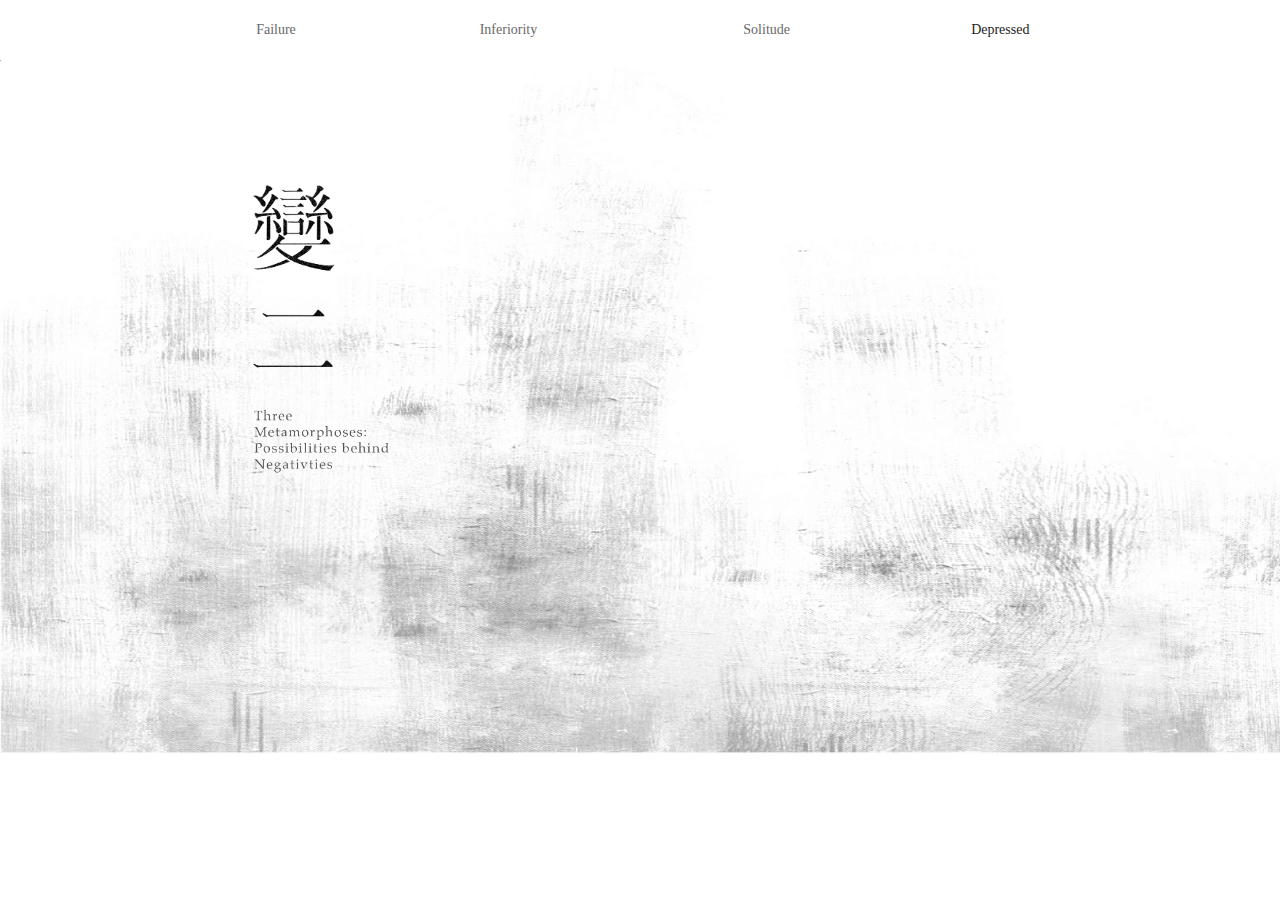
==== index.html @ 78aa88f3 "Add files via upload" ====
<!DOCTYPE html><!--  This site was created in Webflow. http://www.webflow.com  -->
<!--  Last Published: Sun May 02 2021 14:59:49 GMT+0000 (Coordinated Universal Time)  -->
<html data-wf-page="608eac4e8999741708aeeb21" data-wf-site="608eac4e8999741d56aeeb20">
<head>
  <meta charset="utf-8">
  <title>Gracillustrates</title>
  <meta content="width=device-width, initial-scale=1" name="viewport">
  <meta content="Webflow" name="generator">
  <link href="css/normalize.css" rel="stylesheet" type="text/css">
  <link href="css/webflow.css" rel="stylesheet" type="text/css">
  <link href="css/gracillustrates.webflow.css" rel="stylesheet" type="text/css">
  <!-- [if lt IE 9]><script src="https://cdnjs.cloudflare.com/ajax/libs/html5shiv/3.7.3/html5shiv.min.js" type="text/javascript"></script><![endif] -->
  <script type="text/javascript">!function(o,c){var n=c.documentElement,t=" w-mod-";n.className+=t+"js",("ontouchstart"in o||o.DocumentTouch&&c instanceof DocumentTouch)&&(n.className+=t+"touch")}(window,document);</script>
  <link href="images/favicon.ico" rel="shortcut icon" type="image/x-icon">
  <link href="images/webclip.png" rel="apple-touch-icon">
</head>
<body>
  <div data-collapse="medium" data-animation="default" data-duration="400" role="banner" class="navbar w-nav">
    <div class="w-container">
      <a href="#" class="w-nav-brand"></a>
      <nav role="navigation" class="w-nav-menu">
        <a href="#" class="nav-link w-nav-link">Failure</a>
        <a href="#" class="nav-link-2 w-nav-link">Inferiority</a>
        <a href="#" class="nav-link-4 w-nav-link">Depressed</a>
        <a href="#" class="nav-link-3 w-nav-link">Solitude</a>
      </nav>
      <div class="w-nav-button">
        <div class="w-icon-nav-menu"></div>
      </div>
    </div>
  </div><img src="images/Untitled_Artwork-46.png" loading="lazy" width="182" sizes="(max-width: 479px) 70vw, 182px" srcset="images/Untitled_Artwork-46-p-500.png 500w, images/Untitled_Artwork-46-p-800.png 800w, images/Untitled_Artwork-46-p-1080.png 1080w, images/Untitled_Artwork-46-p-1600.png 1600w, images/Untitled_Artwork-46-p-2000.png 2000w, images/Untitled_Artwork-46.png 2480w" alt="" class="image"><img src="images/website_ENG-12.png" loading="lazy" width="290" sizes="(max-width: 991px) 35vw, 290px" srcset="images/website_ENG-12-p-500.png 500w, images/website_ENG-12-p-800.png 800w, images/website_ENG-12.png 1167w" alt="" class="image-2"><img src="images/website_texture_Section-01-copy.png" loading="lazy" sizes="(max-width: 5376px) 100vw, 5376px" srcset="images/website_texture_Section-01-copy-p-500.png 500w, images/website_texture_Section-01-copy-p-800.png 800w, images/website_texture_Section-01-copy-p-1080.png 1080w, images/website_texture_Section-01-copy-p-1600.png 1600w, images/website_texture_Section-01-copy-p-2000.png 2000w, images/website_texture_Section-01-copy-p-2600.png 2600w, images/website_texture_Section-01-copy-p-3200.png 3200w, images/website_texture_Section-01-copy.png 5376w" alt="">
  <script src="https://d3e54v103j8qbb.cloudfront.net/js/jquery-3.5.1.min.dc5e7f18c8.js?site=608eac4e8999741d56aeeb20" type="text/javascript" integrity="sha256-9/aliU8dGd2tb6OSsuzixeV4y/faTqgFtohetphbbj0=" crossorigin="anonymous"></script>
  <script src="js/webflow.js" type="text/javascript"></script>
  <!-- [if lte IE 9]><script src="https://cdnjs.cloudflare.com/ajax/libs/placeholders/3.0.2/placeholders.min.js"></script><![endif] -->
</body>
</html>
---- css/webflow.css ----
@font-face {
  font-family: 'webflow-icons';
  src: url("[data-uri]") format('truetype');
  font-weight: normal;
  font-style: normal;
}
[class^="w-icon-"],
[class*=" w-icon-"] {
  /* use !important to prevent issues with browser extensions that change fonts */
  font-family: 'webflow-icons' !important;
  speak: none;
  font-style: normal;
  font-weight: normal;
  font-variant: normal;
  text-transform: none;
  line-height: 1;
  /* Better Font Rendering =========== */
  -webkit-font-smoothing: antialiased;
  -moz-osx-font-smoothing: grayscale;
}
.w-icon-slider-right:before {
  content: "\e600";
}
.w-icon-slider-left:before {
  content: "\e601";
}
.w-icon-nav-menu:before {
  content: "\e602";
}
.w-icon-arrow-down:before,
.w-icon-dropdown-toggle:before {
  content: "\e603";
}
.w-icon-file-upload-remove:before {
  content: "\e900";
}
.w-icon-file-upload-icon:before {
  content: "\e903";
}
* {
  -webkit-box-sizing: border-box;
  -moz-box-sizing: border-box;
  box-sizing: border-box;
}
html {
  height: 100%;
}
body {
  margin: 0;
  min-height: 100%;
  background-color: #fff;
  font-family: Arial, sans-serif;
  font-size: 14px;
  line-height: 20px;
  color: #333;
}
img {
  max-width: 100%;
  vertical-align: middle;
  display: inline-block;
}
html.w-mod-touch * {
  background-attachment: scroll !important;
}
.w-block {
  display: block;
}
.w-inline-block {
  max-width: 100%;
  display: inline-block;
}
.w-clearfix:before,
.w-clearfix:after {
  content: " ";
  display: table;
  grid-column-start: 1;
  grid-row-start: 1;
  grid-column-end: 2;
  grid-row-end: 2;
}
.w-clearfix:after {
  clear: both;
}
.w-hidden {
  display: none;
}
.w-button {
  display: inline-block;
  padding: 9px 15px;
  background-color: #3898EC;
  color: white;
  border: 0;
  line-height: inherit;
  text-decoration: none;
  cursor: pointer;
  border-radius: 0;
}
input.w-button {
  -webkit-appearance: button;
}
html[data-w-dynpage] [data-w-cloak] {
  color: transparent !important;
}
.w-webflow-badge,
.w-webflow-badge * {
  position: static;
  left: auto;
  top: auto;
  right: auto;
  bottom: auto;
  z-index: auto;
  display: block;
  visibility: visible;
  overflow: visible;
  overflow-x: visible;
  overflow-y: visible;
  box-sizing: border-box;
  width: auto;
  height: auto;
  max-height: none;
  max-width: none;
  min-height: 0;
  min-width: 0;
  margin: 0;
  padding: 0;
  float: none;
  clear: none;
  border: 0 none transparent;
  border-radius: 0;
  background: none;
  background-image: none;
  background-position: 0% 0%;
  background-size: auto auto;
  background-repeat: repeat;
  background-origin: padding-box;
  background-clip: border-box;
  background-attachment: scroll;
  background-color: transparent;
  box-shadow: none;
  opacity: 1.0;
  transform: none;
  transition: none;
  direction: ltr;
  font-family: inherit;
  font-weight: inherit;
  color: inherit;
  font-size: inherit;
  line-height: inherit;
  font-style: inherit;
  font-variant: inherit;
  text-align: inherit;
  letter-spacing: inherit;
  text-decoration: inherit;
  text-indent: 0;
  text-transform: inherit;
  list-style-type: disc;
  text-shadow: none;
  font-smoothing: auto;
  vertical-align: baseline;
  cursor: inherit;
  white-space: inherit;
  word-break: normal;
  word-spacing: normal;
  word-wrap: normal;
}
.w-webflow-badge {
  position: fixed !important;
  display: inline-block !important;
  visibility: visible !important;
  opacity: 1 !important;
  z-index: 2147483647 !important;
  top: auto !important;
  right: 12px !important;
  bottom: 12px !important;
  left: auto !important;
  color: #AAADB0 !important;
  background-color: #fff !important;
  border-radius: 3px !important;
  padding: 6px 8px 6px 6px !important;
  font-size: 12px !important;
  opacity: 1.0 !important;
  line-height: 14px !important;
  text-decoration: none !important;
  transform: none !important;
  margin: 0 !important;
  width: auto !important;
  height: auto !important;
  overflow: visible !important;
  white-space: nowrap;
  box-shadow: 0 0 0 1px rgba(0, 0, 0, 0.1), 0px 1px 3px rgba(0, 0, 0, 0.1);
  cursor: pointer;
}
.w-webflow-badge > img {
  display: inline-block !important;
  visibility: visible !important;
  opacity: 1 !important;
  vertical-align: middle !important;
}
h1,
h2,
h3,
h4,
h5,
h6 {
  font-weight: bold;
  margin-bottom: 10px;
}
h1 {
  font-size: 38px;
  line-height: 44px;
  margin-top: 20px;
}
h2 {
  font-size: 32px;
  line-height: 36px;
  margin-top: 20px;
}
h3 {
  font-size: 24px;
  line-height: 30px;
  margin-top: 20px;
}
h4 {
  font-size: 18px;
  line-height: 24px;
  margin-top: 10px;
}
h5 {
  font-size: 14px;
  line-height: 20px;
  margin-top: 10px;
}
h6 {
  font-size: 12px;
  line-height: 18px;
  margin-top: 10px;
}
p {
  margin-top: 0;
  margin-bottom: 10px;
}
blockquote {
  margin: 0 0 10px 0;
  padding: 10px 20px;
  border-left: 5px solid #E2E2E2;
  font-size: 18px;
  line-height: 22px;
}
figure {
  margin: 0;
  margin-bottom: 10px;
}
figcaption {
  margin-top: 5px;
  text-align: center;
}
ul,
ol {
  margin-top: 0px;
  margin-bottom: 10px;
  padding-left: 40px;
}
.w-list-unstyled {
  padding-left: 0;
  list-style: none;
}
.w-embed:before,
.w-embed:after {
  content: " ";
  display: table;
  grid-column-start: 1;
  grid-row-start: 1;
  grid-column-end: 2;
  grid-row-end: 2;
}
.w-embed:after {
  clear: both;
}
.w-video {
  width: 100%;
  position: relative;
  padding: 0;
}
.w-video iframe,
.w-video object,
.w-video embed {
  position: absolute;
  top: 0;
  left: 0;
  width: 100%;
  height: 100%;
}
fieldset {
  padding: 0;
  margin: 0;
  border: 0;
}
button,
html input[type="button"],
input[type="reset"] {
  border: 0;
  cursor: pointer;
  -webkit-appearance: button;
}
.w-form {
  margin: 0 0 15px;
}
.w-form-done {
  display: none;
  padding: 20px;
  text-align: center;
  background-color: #dddddd;
}
.w-form-fail {
  display: none;
  margin-top: 10px;
  padding: 10px;
  background-color: #ffdede;
}
label {
  display: block;
  margin-bottom: 5px;
  font-weight: bold;
}
.w-input,
.w-select {
  display: block;
  width: 100%;
  height: 38px;
  padding: 8px 12px;
  margin-bottom: 10px;
  font-size: 14px;
  line-height: 1.428571429;
  color: #333333;
  vertical-align: middle;
  background-color: #ffffff;
  border: 1px solid #cccccc;
}
.w-input:-moz-placeholder,
.w-select:-moz-placeholder {
  color: #999;
}
.w-input::-moz-placeholder,
.w-select::-moz-placeholder {
  color: #999;
  opacity: 1;
}
.w-input:-ms-input-placeholder,
.w-select:-ms-input-placeholder {
  color: #999;
}
.w-input::-webkit-input-placeholder,
.w-select::-webkit-input-placeholder {
  color: #999;
}
.w-input:focus,
.w-select:focus {
  border-color: #3898EC;
  outline: 0;
}
.w-input[disabled],
.w-select[disabled],
.w-input[readonly],
.w-select[readonly],
fieldset[disabled] .w-input,
fieldset[disabled] .w-select {
  cursor: not-allowed;
  background-color: #eeeeee;
}
textarea.w-input,
textarea.w-select {
  height: auto;
}
.w-select {
  background-color: #f3f3f3;
}
.w-select[multiple] {
  height: auto;
}
.w-form-label {
  display: inline-block;
  cursor: pointer;
  font-weight: normal;
  margin-bottom: 0px;
}
.w-radio {
  display: block;
  margin-bottom: 5px;
  padding-left: 20px;
}
.w-radio:before,
.w-radio:after {
  content: " ";
  display: table;
  grid-column-start: 1;
  grid-row-start: 1;
  grid-column-end: 2;
  grid-row-end: 2;
}
.w-radio:after {
  clear: both;
}
.w-radio-input {
  margin: 4px 0 0;
  margin-top: 1px \9;
  line-height: normal;
  float: left;
  margin-left: -20px;
}
.w-radio-input {
  margin-top: 3px;
}
.w-file-upload {
  display: block;
  margin-bottom: 10px;
}
.w-file-upload-input {
  width: 0.1px;
  height: 0.1px;
  opacity: 0;
  overflow: hidden;
  position: absolute;
  z-index: -100;
}
.w-file-upload-default,
.w-file-upload-uploading,
.w-file-upload-success {
  display: inline-block;
  color: #333333;
}
.w-file-upload-error {
  display: block;
  margin-top: 10px;
}
.w-file-upload-default.w-hidden,
.w-file-upload-uploading.w-hidden,
.w-file-upload-error.w-hidden,
.w-file-upload-success.w-hidden {
  display: none;
}
.w-file-upload-uploading-btn {
  display: flex;
  font-size: 14px;
  font-weight: normal;
  cursor: pointer;
  margin: 0;
  padding: 8px 12px;
  border: 1px solid #cccccc;
  background-color: #fafafa;
}
.w-file-upload-file {
  display: flex;
  flex-grow: 1;
  justify-content: space-between;
  margin: 0;
  padding: 8px 9px 8px 11px;
  border: 1px solid #cccccc;
  background-color: #fafafa;
}
.w-file-upload-file-name {
  font-size: 14px;
  font-weight: normal;
  display: block;
}
.w-file-remove-link {
  margin-top: 3px;
  margin-left: 10px;
  width: auto;
  height: auto;
  padding: 3px;
  display: block;
  cursor: pointer;
}
.w-icon-file-upload-remove {
  margin: auto;
  font-size: 10px;
}
.w-file-upload-error-msg {
  display: inline-block;
  color: #ea384c;
  padding: 2px 0;
}
.w-file-upload-info {
  display: inline-block;
  line-height: 38px;
  padding: 0 12px;
}
.w-file-upload-label {
  display: inline-block;
  font-size: 14px;
  font-weight: normal;
  cursor: pointer;
  margin: 0;
  padding: 8px 12px;
  border: 1px solid #cccccc;
  background-color: #fafafa;
}
.w-icon-file-upload-icon,
.w-icon-file-upload-uploading {
  display: inline-block;
  margin-right: 8px;
  width: 20px;
}
.w-icon-file-upload-uploading {
  height: 20px;
}
.w-container {
  margin-left: auto;
  margin-right: auto;
  max-width: 940px;
}
.w-container:before,
.w-container:after {
  content: " ";
  display: table;
  grid-column-start: 1;
  grid-row-start: 1;
  grid-column-end: 2;
  grid-row-end: 2;
}
.w-container:after {
  clear: both;
}
.w-container .w-row {
  margin-left: -10px;
  margin-right: -10px;
}
.w-row:before,
.w-row:after {
  content: " ";
  display: table;
  grid-column-start: 1;
  grid-row-start: 1;
  grid-column-end: 2;
  grid-row-end: 2;
}
.w-row:after {
  clear: both;
}
.w-row .w-row {
  margin-left: 0;
  margin-right: 0;
}
.w-col {
  position: relative;
  float: left;
  width: 100%;
  min-height: 1px;
  padding-left: 10px;
  padding-right: 10px;
}
.w-col .w-col {
  padding-left: 0;
  padding-right: 0;
}
.w-col-1 {
  width: 8.33333333%;
}
.w-col-2 {
  width: 16.66666667%;
}
.w-col-3 {
  width: 25%;
}
.w-col-4 {
  width: 33.33333333%;
}
.w-col-5 {
  width: 41.66666667%;
}
.w-col-6 {
  width: 50%;
}
.w-col-7 {
  width: 58.33333333%;
}
.w-col-8 {
  width: 66.66666667%;
}
.w-col-9 {
  width: 75%;
}
.w-col-10 {
  width: 83.33333333%;
}
.w-col-11 {
  width: 91.66666667%;
}
.w-col-12 {
  width: 100%;
}
.w-hidden-main {
  display: none !important;
}
@media screen and (max-width: 991px) {
  .w-container {
    max-width: 728px;
  }
  .w-hidden-main {
    display: inherit !important;
  }
  .w-hidden-medium {
    display: none !important;
  }
  .w-col-medium-1 {
    width: 8.33333333%;
  }
  .w-col-medium-2 {
    width: 16.66666667%;
  }
  .w-col-medium-3 {
    width: 25%;
  }
  .w-col-medium-4 {
    width: 33.33333333%;
  }
  .w-col-medium-5 {
    width: 41.66666667%;
  }
  .w-col-medium-6 {
    width: 50%;
  }
  .w-col-medium-7 {
    width: 58.33333333%;
  }
  .w-col-medium-8 {
    width: 66.66666667%;
  }
  .w-col-medium-9 {
    width: 75%;
  }
  .w-col-medium-10 {
    width: 83.33333333%;
  }
  .w-col-medium-11 {
    width: 91.66666667%;
  }
  .w-col-medium-12 {
    width: 100%;
  }
  .w-col-stack {
    width: 100%;
    left: auto;
    right: auto;
  }
}
@media screen and (max-width: 767px) {
  .w-hidden-main {
    display: inherit !important;
  }
  .w-hidden-medium {
    display: inherit !important;
  }
  .w-hidden-small {
    display: none !important;
  }
  .w-row,
  .w-container .w-row {
    margin-left: 0;
    margin-right: 0;
  }
  .w-col {
    width: 100%;
    left: auto;
    right: auto;
  }
  .w-col-small-1 {
    width: 8.33333333%;
  }
  .w-col-small-2 {
    width: 16.66666667%;
  }
  .w-col-small-3 {
    width: 25%;
  }
  .w-col-small-4 {
    width: 33.33333333%;
  }
  .w-col-small-5 {
    width: 41.66666667%;
  }
  .w-col-small-6 {
    width: 50%;
  }
  .w-col-small-7 {
    width: 58.33333333%;
  }
  .w-col-small-8 {
    width: 66.66666667%;
  }
  .w-col-small-9 {
    width: 75%;
  }
  .w-col-small-10 {
    width: 83.33333333%;
  }
  .w-col-small-11 {
    width: 91.66666667%;
  }
  .w-col-small-12 {
    width: 100%;
  }
}
@media screen and (max-width: 479px) {
  .w-container {
    max-width: none;
  }
  .w-hidden-main {
    display: inherit !important;
  }
  .w-hidden-medium {
    display: inherit !important;
  }
  .w-hidden-small {
    display: inherit !important;
  }
  .w-hidden-tiny {
    display: none !important;
  }
  .w-col {
    width: 100%;
  }
  .w-col-tiny-1 {
    width: 8.33333333%;
  }
  .w-col-tiny-2 {
    width: 16.66666667%;
  }
  .w-col-tiny-3 {
    width: 25%;
  }
  .w-col-tiny-4 {
    width: 33.33333333%;
  }
  .w-col-tiny-5 {
    width: 41.66666667%;
  }
  .w-col-tiny-6 {
    width: 50%;
  }
  .w-col-tiny-7 {
    width: 58.33333333%;
  }
  .w-col-tiny-8 {
    width: 66.66666667%;
  }
  .w-col-tiny-9 {
    width: 75%;
  }
  .w-col-tiny-10 {
    width: 83.33333333%;
  }
  .w-col-tiny-11 {
    width: 91.66666667%;
  }
  .w-col-tiny-12 {
    width: 100%;
  }
}
.w-widget {
  position: relative;
}
.w-widget-map {
  width: 100%;
  height: 400px;
}
.w-widget-map label {
  width: auto;
  display: inline;
}
.w-widget-map img {
  max-width: inherit;
}
.w-widget-map .gm-style-iw {
  text-align: center;
}
.w-widget-map .gm-style-iw > button {
  display: none !important;
}
.w-widget-twitter {
  overflow: hidden;
}
.w-widget-twitter-count-shim {
  display: inline-block;
  vertical-align: top;
  position: relative;
  width: 28px;
  height: 20px;
  text-align: center;
  background: white;
  border: #758696 solid 1px;
  border-radius: 3px;
}
.w-widget-twitter-count-shim * {
  pointer-events: none;
  -webkit-user-select: none;
  -moz-user-select: none;
  -ms-user-select: none;
  user-select: none;
}
.w-widget-twitter-count-shim .w-widget-twitter-count-inner {
  position: relative;
  font-size: 15px;
  line-height: 12px;
  text-align: center;
  color: #999;
  font-family: serif;
}
.w-widget-twitter-count-shim .w-widget-twitter-count-clear {
  position: relative;
  display: block;
}
.w-widget-twitter-count-shim.w--large {
  width: 36px;
  height: 28px;
}
.w-widget-twitter-count-shim.w--large .w-widget-twitter-count-inner {
  font-size: 18px;
  line-height: 18px;
}
.w-widget-twitter-count-shim:not(.w--vertical) {
  margin-left: 5px;
  margin-right: 8px;
}
.w-widget-twitter-count-shim:not(.w--vertical).w--large {
  margin-left: 6px;
}
.w-widget-twitter-count-shim:not(.w--vertical):before,
.w-widget-twitter-count-shim:not(.w--vertical):after {
  top: 50%;
  left: 0;
  border: solid transparent;
  content: " ";
  height: 0;
  width: 0;
  position: absolute;
  pointer-events: none;
}
.w-widget-twitter-count-shim:not(.w--vertical):before {
  border-color: rgba(117, 134, 150, 0);
  border-right-color: #5d6c7b;
  border-width: 4px;
  margin-left: -9px;
  margin-top: -4px;
}
.w-widget-twitter-count-shim:not(.w--vertical).w--large:before {
  border-width: 5px;
  margin-left: -10px;
  margin-top: -5px;
}
.w-widget-twitter-count-shim:not(.w--vertical):after {
  border-color: rgba(255, 255, 255, 0);
  border-right-color: white;
  border-width: 4px;
  margin-left: -8px;
  margin-top: -4px;
}
.w-widget-twitter-count-shim:not(.w--vertical).w--large:after {
  border-width: 5px;
  margin-left: -9px;
  margin-top: -5px;
}
.w-widget-twitter-count-shim.w--vertical {
  width: 61px;
  height: 33px;
  margin-bottom: 8px;
}
.w-widget-twitter-count-shim.w--vertical:before,
.w-widget-twitter-count-shim.w--vertical:after {
  top: 100%;
  left: 50%;
  border: solid transparent;
  content: " ";
  height: 0;
  width: 0;
  position: absolute;
  pointer-events: none;
}
.w-widget-twitter-count-shim.w--vertical:before {
  border-color: rgba(117, 134, 150, 0);
  border-top-color: #5d6c7b;
  border-width: 5px;
  margin-left: -5px;
}
.w-widget-twitter-count-shim.w--vertical:after {
  border-color: rgba(255, 255, 255, 0);
  border-top-color: white;
  border-width: 4px;
  margin-left: -4px;
}
.w-widget-twitter-count-shim.w--vertical .w-widget-twitter-count-inner {
  font-size: 18px;
  line-height: 22px;
}
.w-widget-twitter-count-shim.w--vertical.w--large {
  width: 76px;
}
.w-widget-gplus {
  overflow: hidden;
}
.w-background-video {
  position: relative;
  overflow: hidden;
  height: 500px;
  color: white;
}
.w-background-video > video {
  background-size: cover;
  background-position: 50% 50%;
  position: absolute;
  margin: auto;
  width: 100%;
  height: 100%;
  right: -100%;
  bottom: -100%;
  top: -100%;
  left: -100%;
  object-fit: cover;
  z-index: -100;
}
.w-background-video > video::-webkit-media-controls-start-playback-button {
  display: none !important;
  -webkit-appearance: none;
}
.w-slider {
  position: relative;
  height: 300px;
  text-align: center;
  background: #dddddd;
  clear: both;
  -webkit-tap-highlight-color: rgba(0, 0, 0, 0);
  tap-highlight-color: rgba(0, 0, 0, 0);
}
.w-slider-mask {
  position: relative;
  display: block;
  overflow: hidden;
  z-index: 1;
  left: 0;
  right: 0;
  height: 100%;
  white-space: nowrap;
}
.w-slide {
  position: relative;
  display: inline-block;
  vertical-align: top;
  width: 100%;
  height: 100%;
  white-space: normal;
  text-align: left;
}
.w-slider-nav {
  position: absolute;
  z-index: 2;
  top: auto;
  right: 0;
  bottom: 0;
  left: 0;
  margin: auto;
  padding-top: 10px;
  height: 40px;
  text-align: center;
  -webkit-tap-highlight-color: rgba(0, 0, 0, 0);
  tap-highlight-color: rgba(0, 0, 0, 0);
}
.w-slider-nav.w-round > div {
  border-radius: 100%;
}
.w-slider-nav.w-num > div {
  width: auto;
  height: auto;
  padding: 0.2em 0.5em;
  font-size: inherit;
  line-height: inherit;
}
.w-slider-nav.w-shadow > div {
  box-shadow: 0 0 3px rgba(51, 51, 51, 0.4);
}
.w-slider-nav-invert {
  color: #fff;
}
.w-slider-nav-invert > div {
  background-color: rgba(34, 34, 34, 0.4);
}
.w-slider-nav-invert > div.w-active {
  background-color: #222;
}
.w-slider-dot {
  position: relative;
  display: inline-block;
  width: 1em;
  height: 1em;
  background-color: rgba(255, 255, 255, 0.4);
  cursor: pointer;
  margin: 0 3px 0.5em;
  transition: background-color 100ms, color 100ms;
}
.w-slider-dot.w-active {
  background-color: #fff;
}
.w-slider-dot:focus {
  outline: none;
  box-shadow: 0px 0px 0px 2px #fff;
}
.w-slider-dot:focus.w-active {
  box-shadow: none;
}
.w-slider-arrow-left,
.w-slider-arrow-right {
  position: absolute;
  width: 80px;
  top: 0;
  right: 0;
  bottom: 0;
  left: 0;
  margin: auto;
  cursor: pointer;
  overflow: hidden;
  color: white;
  font-size: 40px;
  -webkit-tap-highlight-color: rgba(0, 0, 0, 0);
  tap-highlight-color: rgba(0, 0, 0, 0);
  -webkit-user-select: none;
  -moz-user-select: none;
  -ms-user-select: none;
  user-select: none;
}
.w-slider-arrow-left [class^="w-icon-"],
.w-slider-arrow-right [class^="w-icon-"],
.w-slider-arrow-left [class*=" w-icon-"],
.w-slider-arrow-right [class*=" w-icon-"] {
  position: absolute;
}
.w-slider-arrow-left:focus,
.w-slider-arrow-right:focus {
  outline: 0;
}
.w-slider-arrow-left {
  z-index: 3;
  right: auto;
}
.w-slider-arrow-right {
  z-index: 4;
  left: auto;
}
.w-icon-slider-left,
.w-icon-slider-right {
  top: 0;
  right: 0;
  bottom: 0;
  left: 0;
  margin: auto;
  width: 1em;
  height: 1em;
}
.w-slider-aria-label {
  border: 0;
  clip: rect(0 0 0 0);
  height: 1px;
  margin: -1px;
  overflow: hidden;
  padding: 0;
  position: absolute;
  width: 1px;
}
.w-dropdown {
  display: inline-block;
  position: relative;
  text-align: left;
  margin-left: auto;
  margin-right: auto;
  z-index: 900;
}
.w-dropdown-btn,
.w-dropdown-toggle,
.w-dropdown-link {
  position: relative;
  vertical-align: top;
  text-decoration: none;
  color: #222222;
  padding: 20px;
  text-align: left;
  margin-left: auto;
  margin-right: auto;
  white-space: nowrap;
}
.w-dropdown-toggle {
  -webkit-user-select: none;
  -moz-user-select: none;
  -ms-user-select: none;
  user-select: none;
  display: inline-block;
  cursor: pointer;
  padding-right: 40px;
}
.w-dropdown-toggle:focus {
  outline: 0;
}
.w-icon-dropdown-toggle {
  position: absolute;
  top: 0;
  right: 0;
  bottom: 0;
  margin: auto;
  margin-right: 20px;
  width: 1em;
  height: 1em;
}
.w-dropdown-list {
  position: absolute;
  background: #dddddd;
  display: none;
  min-width: 100%;
}
.w-dropdown-list.w--open {
  display: block;
}
.w-dropdown-link {
  padding: 10px 20px;
  display: block;
  color: #222222;
}
.w-dropdown-link.w--current {
  color: #0082f3;
}
.w-dropdown-link:focus {
  outline: 0;
}
@media screen and (max-width: 767px) {
  .w-nav-brand {
    padding-left: 10px;
  }
}
/**
 * ## Note
 * Safari (on both iOS and OS X) does not handle viewport units (vh, vw) well.
 * For example percentage units do not work on descendants of elements that
 * have any dimensions expressed in viewport units. It also doesn’t handle them at
 * all in `calc()`.
 */
/**
 * Wrapper around all lightbox elements
 *
 * 1. Since the lightbox can receive focus, IE also gives it an outline.
 * 2. Fixes flickering on Chrome when a transition is in progress
 *    underneath the lightbox.
 */
.w-lightbox-backdrop {
  color: #000;
  cursor: auto;
  font-family: serif;
  font-size: medium;
  font-style: normal;
  font-variant: normal;
  font-weight: normal;
  letter-spacing: normal;
  line-height: normal;
  list-style: disc;
  text-align: start;
  text-indent: 0;
  text-shadow: none;
  text-transform: none;
  visibility: visible;
  white-space: normal;
  word-break: normal;
  word-spacing: normal;
  word-wrap: normal;
  position: fixed;
  top: 0;
  right: 0;
  bottom: 0;
  left: 0;
  color: #fff;
  font-family: "Helvetica Neue", Helvetica, Ubuntu, "Segoe UI", Verdana, sans-serif;
  font-size: 17px;
  line-height: 1.2;
  font-weight: 300;
  text-align: center;
  background: rgba(0, 0, 0, 0.9);
  z-index: 2000;
  outline: 0;
  /* 1 */
  opacity: 0;
  -webkit-user-select: none;
  -moz-user-select: none;
  -ms-user-select: none;
  -webkit-tap-highlight-color: transparent;
  -webkit-transform: translate(0, 0);
  /* 2 */
}
/**
 * Neat trick to bind the rubberband effect to our canvas instead of the whole
 * document on iOS. It also prevents a bug that causes the document underneath to scroll.
 */
.w-lightbox-backdrop,
.w-lightbox-container {
  height: 100%;
  overflow: auto;
  -webkit-overflow-scrolling: touch;
}
.w-lightbox-content {
  position: relative;
  height: 100vh;
  overflow: hidden;
}
.w-lightbox-view {
  position: absolute;
  width: 100vw;
  height: 100vh;
  opacity: 0;
}
.w-lightbox-view:before {
  content: "";
  height: 100vh;
}
/* .w-lightbox-content */
.w-lightbox-group,
.w-lightbox-group .w-lightbox-view,
.w-lightbox-group .w-lightbox-view:before {
  height: 86vh;
}
.w-lightbox-frame,
.w-lightbox-view:before {
  display: inline-block;
  vertical-align: middle;
}
/*
 * 1. Remove default margin set by user-agent on the <figure> element.
 */
.w-lightbox-figure {
  position: relative;
  margin: 0;
  /* 1 */
}
.w-lightbox-group .w-lightbox-figure {
  cursor: pointer;
}
/**
 * IE adds image dimensions as width and height attributes on the IMG tag,
 * but we need both width and height to be set to auto to enable scaling.
 */
.w-lightbox-img {
  width: auto;
  height: auto;
  max-width: none;
}
/**
 * 1. Reset if style is set by user on "All Images"
 */
.w-lightbox-image {
  display: block;
  float: none;
  /* 1 */
  max-width: 100vw;
  max-height: 100vh;
}
.w-lightbox-group .w-lightbox-image {
  max-height: 86vh;
}
.w-lightbox-caption {
  position: absolute;
  right: 0;
  bottom: 0;
  left: 0;
  padding: .5em 1em;
  background: rgba(0, 0, 0, 0.4);
  text-align: left;
  text-overflow: ellipsis;
  white-space: nowrap;
  overflow: hidden;
}
.w-lightbox-embed {
  position: absolute;
  top: 0;
  right: 0;
  bottom: 0;
  left: 0;
  width: 100%;
  height: 100%;
}
.w-lightbox-control {
  position: absolute;
  top: 0;
  width: 4em;
  background-size: 24px;
  background-repeat: no-repeat;
  background-position: center;
  cursor: pointer;
  -webkit-transition: all .3s;
  transition: all .3s;
}
.w-lightbox-left {
  display: none;
  bottom: 0;
  left: 0;
  /* <svg xmlns="http://www.w3.org/2000/svg" viewBox="-20 0 24 40" width="24" height="40"><g transform="rotate(45)"><path d="m0 0h5v23h23v5h-28z" opacity=".4"/><path d="m1 1h3v23h23v3h-26z" fill="#fff"/></g></svg> */
  background-image: url("[data-uri]");
}
.w-lightbox-right {
  display: none;
  right: 0;
  bottom: 0;
  /* <svg xmlns="http://www.w3.org/2000/svg" viewBox="-4 0 24 40" width="24" height="40"><g transform="rotate(45)"><path d="m0-0h28v28h-5v-23h-23z" opacity=".4"/><path d="m1 1h26v26h-3v-23h-23z" fill="#fff"/></g></svg> */
  background-image: url("[data-uri]");
}
/*
 * Without specifying the with and height inside the SVG, all versions of IE render the icon too small.
 * The bug does not seem to manifest itself if the elements are tall enough such as the above arrows.
 * (http://stackoverflow.com/questions/16092114/background-size-differs-in-internet-explorer)
 */
.w-lightbox-close {
  right: 0;
  height: 2.6em;
  /* <svg xmlns="http://www.w3.org/2000/svg" viewBox="-4 0 18 17" width="18" height="17"><g transform="rotate(45)"><path d="m0 0h7v-7h5v7h7v5h-7v7h-5v-7h-7z" opacity=".4"/><path d="m1 1h7v-7h3v7h7v3h-7v7h-3v-7h-7z" fill="#fff"/></g></svg> */
  background-image: url("[data-uri]");
  background-size: 18px;
}
/**
 * 1. All IE versions add extra space at the bottom without this.
 */
.w-lightbox-strip {
  position: absolute;
  bottom: 0;
  left: 0;
  right: 0;
  padding: 0 1vh;
  line-height: 0;
  /* 1 */
  white-space: nowrap;
  overflow-x: auto;
  overflow-y: hidden;
}
/*
 * 1. We use content-box to avoid having to do `width: calc(10vh + 2vw)`
 *    which doesn’t work in Safari anyway.
 * 2. Chrome renders images pixelated when switching to GPU. Making sure
 *    the parent is also rendered on the GPU (by setting translate3d for
 *    example) fixes this behavior.
 */
.w-lightbox-item {
  display: inline-block;
  width: 10vh;
  padding: 2vh 1vh;
  box-sizing: content-box;
  /* 1 */
  cursor: pointer;
  -webkit-transform: translate3d(0, 0, 0);
  /* 2 */
}
.w-lightbox-active {
  opacity: .3;
}
.w-lightbox-thumbnail {
  position: relative;
  height: 10vh;
  background: #222;
  overflow: hidden;
}
.w-lightbox-thumbnail-image {
  position: absolute;
  top: 0;
  left: 0;
}
.w-lightbox-thumbnail .w-lightbox-tall {
  top: 50%;
  width: 100%;
  -webkit-transform: translate(0, -50%);
  -ms-transform: translate(0, -50%);
  transform: translate(0, -50%);
}
.w-lightbox-thumbnail .w-lightbox-wide {
  left: 50%;
  height: 100%;
  -webkit-transform: translate(-50%, 0);
  -ms-transform: translate(-50%, 0);
  transform: translate(-50%, 0);
}
/*
 * Spinner
 *
 * Absolute pixel values are used to avoid rounding errors that would cause
 * the white spinning element to be misaligned with the track.
 */
.w-lightbox-spinner {
  position: absolute;
  top: 50%;
  left: 50%;
  box-sizing: border-box;
  width: 40px;
  height: 40px;
  margin-top: -20px;
  margin-left: -20px;
  border: 5px solid rgba(0, 0, 0, 0.4);
  border-radius: 50%;
  -webkit-animation: spin .8s infinite linear;
  animation: spin .8s infinite linear;
}
.w-lightbox-spinner:after {
  content: "";
  position: absolute;
  top: -4px;
  right: -4px;
  bottom: -4px;
  left: -4px;
  border: 3px solid transparent;
  border-bottom-color: #fff;
  border-radius: 50%;
}
/*
 * Utility classes
 */
.w-lightbox-hide {
  display: none;
}
.w-lightbox-noscroll {
  overflow: hidden;
}
@media (min-width: 768px) {
  .w-lightbox-content {
    height: 96vh;
    margin-top: 2vh;
  }
  .w-lightbox-view,
  .w-lightbox-view:before {
    height: 96vh;
  }
  /* .w-lightbox-content */
  .w-lightbox-group,
  .w-lightbox-group .w-lightbox-view,
  .w-lightbox-group .w-lightbox-view:before {
    height: 84vh;
  }
  .w-lightbox-image {
    max-width: 96vw;
    max-height: 96vh;
  }
  .w-lightbox-group .w-lightbox-image {
    max-width: 82.3vw;
    max-height: 84vh;
  }
  .w-lightbox-left,
  .w-lightbox-right {
    display: block;
    opacity: .5;
  }
  .w-lightbox-close {
    opacity: .8;
  }
  .w-lightbox-control:hover {
    opacity: 1;
  }
}
.w-lightbox-inactive,
.w-lightbox-inactive:hover {
  opacity: 0;
}
.w-richtext:before,
.w-richtext:after {
  content: " ";
  display: table;
  grid-column-start: 1;
  grid-row-start: 1;
  grid-column-end: 2;
  grid-row-end: 2;
}
.w-richtext:after {
  clear: both;
}
.w-richtext[contenteditable="true"]:before,
.w-richtext[contenteditable="true"]:after {
  white-space: initial;
}
.w-richtext ol,
.w-richtext ul {
  overflow: hidden;
}
.w-richtext .w-richtext-figure-selected.w-richtext-figure-type-video div:after,
.w-richtext .w-richtext-figure-selected[data-rt-type="video"] div:after {
  outline: 2px solid #2895f7;
}
.w-richtext .w-richtext-figure-selected.w-richtext-figure-type-image div,
.w-richtext .w-richtext-figure-selected[data-rt-type="image"] div {
  outline: 2px solid #2895f7;
}
.w-richtext figure.w-richtext-figure-type-video > div:after,
.w-richtext figure[data-rt-type="video"] > div:after {
  content: '';
  position: absolute;
  display: none;
  left: 0;
  top: 0;
  right: 0;
  bottom: 0;
}
.w-richtext figure {
  position: relative;
  max-width: 60%;
}
.w-richtext figure > div:before {
  cursor: default!important;
}
.w-richtext figure img {
  width: 100%;
}
.w-richtext figure figcaption.w-richtext-figcaption-placeholder {
  opacity: 0.6;
}
.w-richtext figure div {
  /* fix incorrectly sized selection border in the data manager */
  font-size: 0px;
  color: transparent;
}
.w-richtext figure.w-richtext-figure-type-image,
.w-richtext figure[data-rt-type="image"] {
  display: table;
}
.w-richtext figure.w-richtext-figure-type-image > div,
.w-richtext figure[data-rt-type="image"] > div {
  display: inline-block;
}
.w-richtext figure.w-richtext-figure-type-image > figcaption,
.w-richtext figure[data-rt-type="image"] > figcaption {
  display: table-caption;
  caption-side: bottom;
}
.w-richtext figure.w-richtext-figure-type-video,
.w-richtext figure[data-rt-type="video"] {
  width: 60%;
  height: 0;
}
.w-richtext figure.w-richtext-figure-type-video iframe,
.w-richtext figure[data-rt-type="video"] iframe {
  position: absolute;
  top: 0;
  left: 0;
  width: 100%;
  height: 100%;
}
.w-richtext figure.w-richtext-figure-type-video > div,
.w-richtext figure[data-rt-type="video"] > div {
  width: 100%;
}
.w-richtext figure.w-richtext-align-center {
  margin-right: auto;
  margin-left: auto;
  clear: both;
}
.w-richtext figure.w-richtext-align-center.w-richtext-figure-type-image > div,
.w-richtext figure.w-richtext-align-center[data-rt-type="image"] > div {
  max-width: 100%;
}
.w-richtext figure.w-richtext-align-normal {
  clear: both;
}
.w-richtext figure.w-richtext-align-fullwidth {
  width: 100%;
  max-width: 100%;
  text-align: center;
  clear: both;
  display: block;
  margin-right: auto;
  margin-left: auto;
}
.w-richtext figure.w-richtext-align-fullwidth > div {
  display: inline-block;
  /* padding-bottom is used for aspect ratios in video figures
      we want the div to inherit that so hover/selection borders in the designer-canvas
      fit right*/
  padding-bottom: inherit;
}
.w-richtext figure.w-richtext-align-fullwidth > figcaption {
  display: block;
}
.w-richtext figure.w-richtext-align-floatleft {
  float: left;
  margin-right: 15px;
  clear: none;
}
.w-richtext figure.w-richtext-align-floatright {
  float: right;
  margin-left: 15px;
  clear: none;
}
.w-nav {
  position: relative;
  background: #dddddd;
  z-index: 1000;
}
.w-nav:before,
.w-nav:after {
  content: " ";
  display: table;
  grid-column-start: 1;
  grid-row-start: 1;
  grid-column-end: 2;
  grid-row-end: 2;
}
.w-nav:after {
  clear: both;
}
.w-nav-brand {
  position: relative;
  float: left;
  text-decoration: none;
  color: #333333;
}
.w-nav-link {
  position: relative;
  display: inline-block;
  vertical-align: top;
  text-decoration: none;
  color: #222222;
  padding: 20px;
  text-align: left;
  margin-left: auto;
  margin-right: auto;
}
.w-nav-link.w--current {
  color: #0082f3;
}
.w-nav-menu {
  position: relative;
  float: right;
}
[data-nav-menu-open] {
  display: block !important;
  position: absolute;
  top: 100%;
  left: 0;
  right: 0;
  background: #C8C8C8;
  text-align: center;
  overflow: visible;
  min-width: 200px;
}
.w--nav-link-open {
  display: block;
  position: relative;
}
.w-nav-overlay {
  position: absolute;
  overflow: hidden;
  display: none;
  top: 100%;
  left: 0;
  right: 0;
  width: 100%;
}
.w-nav-overlay [data-nav-menu-open] {
  top: 0;
}
.w-nav[data-animation="over-left"] .w-nav-overlay {
  width: auto;
}
.w-nav[data-animation="over-left"] .w-nav-overlay,
.w-nav[data-animation="over-left"] [data-nav-menu-open] {
  right: auto;
  z-index: 1;
  top: 0;
}
.w-nav[data-animation="over-right"] .w-nav-overlay {
  width: auto;
}
.w-nav[data-animation="over-right"] .w-nav-overlay,
.w-nav[data-animation="over-right"] [data-nav-menu-open] {
  left: auto;
  z-index: 1;
  top: 0;
}
.w-nav-button {
  position: relative;
  float: right;
  padding: 18px;
  font-size: 24px;
  display: none;
  cursor: pointer;
  -webkit-tap-highlight-color: rgba(0, 0, 0, 0);
  tap-highlight-color: rgba(0, 0, 0, 0);
  -webkit-user-select: none;
  -moz-user-select: none;
  -ms-user-select: none;
  user-select: none;
}
.w-nav-button:focus {
  outline: 0;
}
.w-nav-button.w--open {
  background-color: #C8C8C8;
  color: white;
}
.w-nav[data-collapse="all"] .w-nav-menu {
  display: none;
}
.w-nav[data-collapse="all"] .w-nav-button {
  display: block;
}
.w--nav-dropdown-open {
  display: block;
}
.w--nav-dropdown-toggle-open {
  display: block;
}
.w--nav-dropdown-list-open {
  position: static;
}
@media screen and (max-width: 991px) {
  .w-nav[data-collapse="medium"] .w-nav-menu {
    display: none;
  }
  .w-nav[data-collapse="medium"] .w-nav-button {
    display: block;
  }
}
@media screen and (max-width: 767px) {
  .w-nav[data-collapse="small"] .w-nav-menu {
    display: none;
  }
  .w-nav[data-collapse="small"] .w-nav-button {
    display: block;
  }
  .w-nav-brand {
    padding-left: 10px;
  }
}
@media screen and (max-width: 479px) {
  .w-nav[data-collapse="tiny"] .w-nav-menu {
    display: none;
  }
  .w-nav[data-collapse="tiny"] .w-nav-button {
    display: block;
  }
}
.w-tabs {
  position: relative;
}
.w-tabs:before,
.w-tabs:after {
  content: " ";
  display: table;
  grid-column-start: 1;
  grid-row-start: 1;
  grid-column-end: 2;
  grid-row-end: 2;
}
.w-tabs:after {
  clear: both;
}
.w-tab-menu {
  position: relative;
}
.w-tab-link {
  position: relative;
  display: inline-block;
  vertical-align: top;
  text-decoration: none;
  padding: 9px 30px;
  text-align: left;
  cursor: pointer;
  color: #222222;
  background-color: #dddddd;
}
.w-tab-link.w--current {
  background-color: #C8C8C8;
}
.w-tab-link:focus {
  outline: 0;
}
.w-tab-content {
  position: relative;
  display: block;
  overflow: hidden;
}
.w-tab-pane {
  position: relative;
  display: none;
}
.w--tab-active {
  display: block;
}
@media screen and (max-width: 479px) {
  .w-tab-link {
    display: block;
  }
}
.w-ix-emptyfix:after {
  content: "";
}
@keyframes spin {
  0% {
    transform: rotate(0deg);
  }
  100% {
    transform: rotate(360deg);
  }
}
.w-dyn-empty {
  padding: 10px;
  background-color: #dddddd;
}
.w-dyn-hide {
  display: none !important;
}
.w-dyn-bind-empty {
  display: none !important;
}
.w-condition-invisible {
  display: none !important;
}
---- css/gracillustrates.webflow.css ----
.nav-link {
  left: -500px;
  font-family: 'Palatino Linotype', 'Book Antiqua', Palatino, serif;
  color: #696969;
}

.nav-link-2 {
  left: -360px;
  font-family: 'Palatino Linotype', 'Book Antiqua', Palatino, serif;
  color: #696969;
}

.nav-link-3 {
  left: -300px;
  font-family: 'Palatino Linotype', 'Book Antiqua', Palatino, serif;
  color: #696969;
}

.nav-link-4 {
  left: 30px;
  font-family: 'Palatino Linotype', 'Book Antiqua', Palatino, serif;
}

.image {
  position: absolute;
  left: 200px;
  top: 150px;
  max-width: 70%;
}

.navbar {
  background-color: transparent;
  color: transparent;
}

.image-2 {
  position: absolute;
  left: 182px;
  top: 348px;
  max-width: 35%;
}
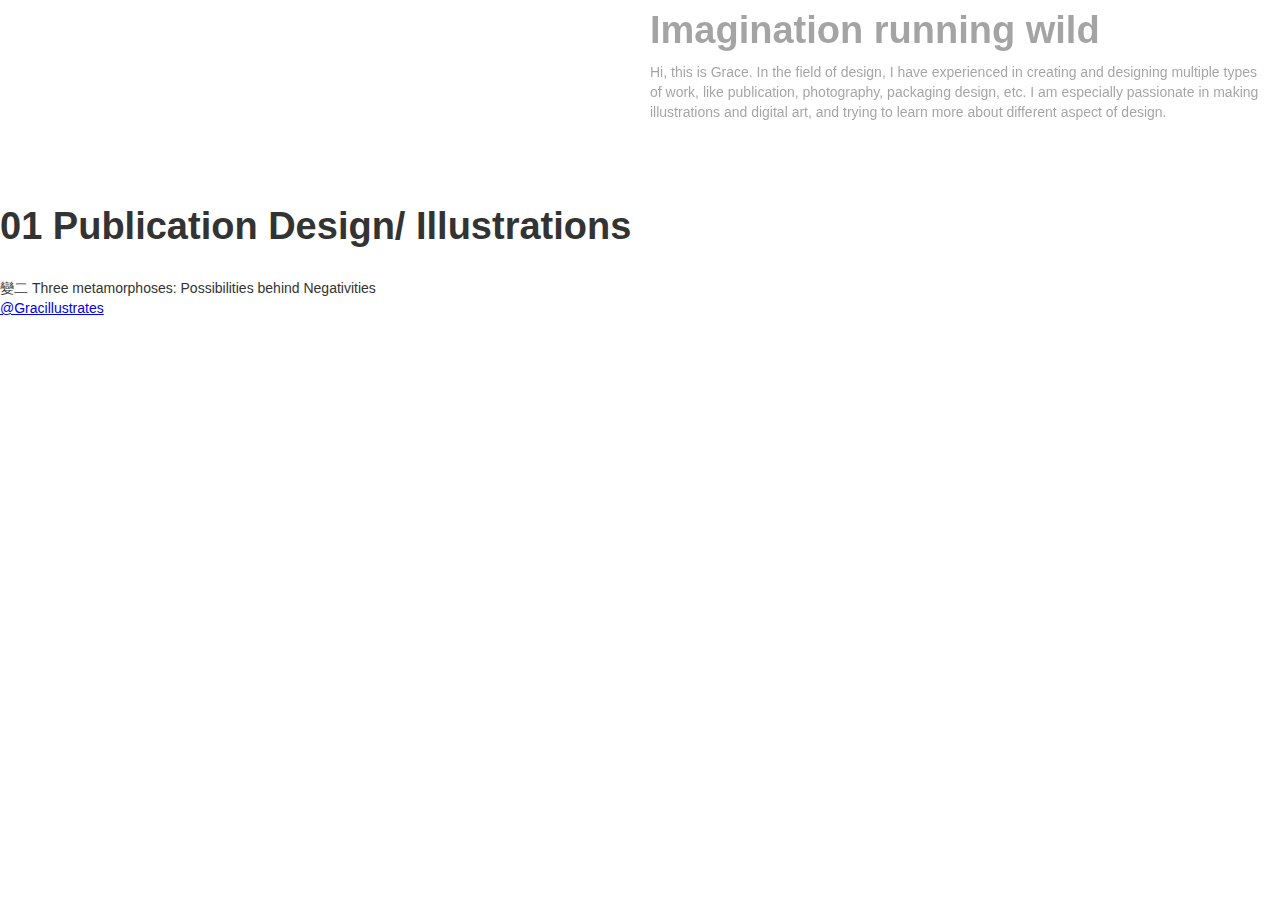
==== commit d6f6e703: "Add files via upload" ====
--- a/index.html
+++ b/index.html
@@ -1,9 +1,11 @@
 <!DOCTYPE html><!--  This site was created in Webflow. http://www.webflow.com  -->
-<!--  Last Published: Sun May 02 2021 14:59:49 GMT+0000 (Coordinated Universal Time)  -->
-<html data-wf-page="608eac4e8999741708aeeb21" data-wf-site="608eac4e8999741d56aeeb20">
+<!--  Last Published: Wed Jun 16 2021 14:32:51 GMT+0000 (Coordinated Universal Time)  -->
+<html data-wf-page="60aa0210d16ccb12616de811" data-wf-site="608eac4e8999741d56aeeb20">
 <head>
   <meta charset="utf-8">
   <title>Gracillustrates</title>
+  <meta content="Gracillustrates" property="og:title">
+  <meta content="Gracillustrates" property="twitter:title">
   <meta content="width=device-width, initial-scale=1" name="viewport">
   <meta content="Webflow" name="generator">
   <link href="css/normalize.css" rel="stylesheet" type="text/css">
@@ -15,20 +17,35 @@
   <link href="images/webclip.png" rel="apple-touch-icon">
 </head>
 <body>
-  <div data-collapse="medium" data-animation="default" data-duration="400" role="banner" class="navbar w-nav">
-    <div class="w-container">
-      <a href="#" class="w-nav-brand"></a>
-      <nav role="navigation" class="w-nav-menu">
-        <a href="#" class="nav-link w-nav-link">Failure</a>
-        <a href="#" class="nav-link-2 w-nav-link">Inferiority</a>
-        <a href="#" class="nav-link-4 w-nav-link">Depressed</a>
-        <a href="#" class="nav-link-3 w-nav-link">Solitude</a>
-      </nav>
-      <div class="w-nav-button">
-        <div class="w-icon-nav-menu"></div>
+  <div class="section-34">
+    <a href="#" data-w-id="ac7ee076-d256-9dba-fabe-042e136b1fc3" style="-webkit-transform:translate3d(0px, -32px, 0) scale3d(1, 1, 1) rotateX(0) rotateY(0) rotateZ(0) skew(0, 0);-moz-transform:translate3d(0px, -32px, 0) scale3d(1, 1, 1) rotateX(0) rotateY(0) rotateZ(0) skew(0, 0);-ms-transform:translate3d(0px, -32px, 0) scale3d(1, 1, 1) rotateX(0) rotateY(0) rotateZ(0) skew(0, 0);transform:translate3d(0px, -32px, 0) scale3d(1, 1, 1) rotateX(0) rotateY(0) rotateZ(0) skew(0, 0);opacity:0.44" class="brand-2 w-nav-brand"></a>
+    <div class="container-13 w-container"></div>
+  </div>
+  <div class="section-16">
+    <div class="w-row">
+      <div class="w-col w-col-6 w-col-medium-6 w-col-tiny-tiny-stack"><img src="images/icon2_web.jpg" loading="lazy" style="-webkit-transform:translate3d(0px, -32px, 0) scale3d(1, 1, 1) rotateX(0) rotateY(0) rotateZ(0) skew(0, 0);-moz-transform:translate3d(0px, -32px, 0) scale3d(1, 1, 1) rotateX(0) rotateY(0) rotateZ(0) skew(0, 0);-ms-transform:translate3d(0px, -32px, 0) scale3d(1, 1, 1) rotateX(0) rotateY(0) rotateZ(0) skew(0, 0);transform:translate3d(0px, -32px, 0) scale3d(1, 1, 1) rotateX(0) rotateY(0) rotateZ(0) skew(0, 0);opacity:0.44" data-w-id="e94ff3ca-9528-d04c-5350-32b23c8c81a5" srcset="images/icon2_web-p-500.jpeg 500w, images/icon2_web-p-800.jpeg 800w, images/icon2_web-p-1080.jpeg 1080w, images/icon2_web-p-1600.jpeg 1600w, images/icon2_web-p-2000.jpeg 2000w, images/icon2_web.jpg 2480w" sizes="(max-width: 479px) 96vw, (max-width: 767px) 97vw, (max-width: 991px) 48vw, (max-width: 5061px) 49vw, 2480px" alt="" class="image-14"></div>
+      <div class="column w-col w-col-6 w-col-medium-6 w-col-tiny-tiny-stack"><img src="images/flower-03.png" loading="lazy" width="30" style="-webkit-transform:translate3d(0px, -32px, 0) scale3d(1, 1, 1) rotateX(0) rotateY(0) rotateZ(0) skew(0, 0);-moz-transform:translate3d(0px, -32px, 0) scale3d(1, 1, 1) rotateX(0) rotateY(0) rotateZ(0) skew(0, 0);-ms-transform:translate3d(0px, -32px, 0) scale3d(1, 1, 1) rotateX(0) rotateY(0) rotateZ(0) skew(0, 0);transform:translate3d(0px, -32px, 0) scale3d(1, 1, 1) rotateX(0) rotateY(0) rotateZ(0) skew(0, 0);opacity:0.44" data-w-id="ff2cbf34-ffdb-ab48-796a-f25c305bd100" alt="" class="image-15">
+        <h1 data-w-id="5abf5b2c-2d6b-98de-471b-000fa96a3205" style="-webkit-transform:translate3d(0px, -32px, 0) scale3d(1, 1, 1) rotateX(0) rotateY(0) rotateZ(0) skew(0, 0);-moz-transform:translate3d(0px, -32px, 0) scale3d(1, 1, 1) rotateX(0) rotateY(0) rotateZ(0) skew(0, 0);-ms-transform:translate3d(0px, -32px, 0) scale3d(1, 1, 1) rotateX(0) rotateY(0) rotateZ(0) skew(0, 0);transform:translate3d(0px, -32px, 0) scale3d(1, 1, 1) rotateX(0) rotateY(0) rotateZ(0) skew(0, 0);opacity:0.44" class="heading">Imagination running wild </h1>
+        <p data-w-id="f3c0c2bb-13f5-9d6f-cc6b-9fc337a056ff" style="-webkit-transform:translate3d(0px, -32px, 0) scale3d(1, 1, 1) rotateX(0) rotateY(0) rotateZ(0) skew(0, 0);-moz-transform:translate3d(0px, -32px, 0) scale3d(1, 1, 1) rotateX(0) rotateY(0) rotateZ(0) skew(0, 0);-ms-transform:translate3d(0px, -32px, 0) scale3d(1, 1, 1) rotateX(0) rotateY(0) rotateZ(0) skew(0, 0);transform:translate3d(0px, -32px, 0) scale3d(1, 1, 1) rotateX(0) rotateY(0) rotateZ(0) skew(0, 0);opacity:0.44" class="paragraph-3">Hi, this is Grace. In the field of design, I have experienced in creating and designing multiple types of work, like publication, photography, packaging design, etc. I am especially passionate in making illustrations and digital art, and trying to learn more about different aspect of design. </p>
       </div>
     </div>
-  </div><img src="images/Untitled_Artwork-46.png" loading="lazy" width="182" sizes="(max-width: 479px) 70vw, 182px" srcset="images/Untitled_Artwork-46-p-500.png 500w, images/Untitled_Artwork-46-p-800.png 800w, images/Untitled_Artwork-46-p-1080.png 1080w, images/Untitled_Artwork-46-p-1600.png 1600w, images/Untitled_Artwork-46-p-2000.png 2000w, images/Untitled_Artwork-46.png 2480w" alt="" class="image"><img src="images/website_ENG-12.png" loading="lazy" width="290" sizes="(max-width: 991px) 35vw, 290px" srcset="images/website_ENG-12-p-500.png 500w, images/website_ENG-12-p-800.png 800w, images/website_ENG-12.png 1167w" alt="" class="image-2"><img src="images/website_texture_Section-01-copy.png" loading="lazy" sizes="(max-width: 5376px) 100vw, 5376px" srcset="images/website_texture_Section-01-copy-p-500.png 500w, images/website_texture_Section-01-copy-p-800.png 800w, images/website_texture_Section-01-copy-p-1080.png 1080w, images/website_texture_Section-01-copy-p-1600.png 1600w, images/website_texture_Section-01-copy-p-2000.png 2000w, images/website_texture_Section-01-copy-p-2600.png 2600w, images/website_texture_Section-01-copy-p-3200.png 3200w, images/website_texture_Section-01-copy.png 5376w" alt="">
+  </div>
+  <div>
+    <div>
+      <div class="w-container"></div>
+    </div>
+    <div class="container-14 w-container"><img src="images/-.png" loading="lazy" alt="" class="image-26"></div>
+  </div>
+  <div>
+    <div class="section-33">
+      <h1 class="heading-4"><strong class="bold-text">01 Publication Design/ Illustrations</strong></h1>
+      <a href="old-home.html" class="w-inline-block"><img src="images/變二_01-1-copy.jpg" loading="lazy" style="filter:grayscale(70%)" data-w-id="1f9c6792-36bb-86c0-ebde-8a3a72160632" srcset="images/變二_01-1-copy-p-500.jpeg 500w, images/變二_01-1-copy-p-800.jpeg 800w, images/變二_01-1-copy-p-1600.jpeg 1600w, images/變二_01-1-copy.jpg 1920w" sizes="(max-width: 1920px) 100vw, 1920px" alt=""></a>
+      <div class="text-block-21">變二 Three metamorphoses: Possibilities behind Negativities</div>
+    </div>
+  </div>
+  <div class="section-5">
+    <a href="https://www.instagram.com/gracillustrates/" class="link">@Gracillustrates</a>
+  </div>
   <script src="https://d3e54v103j8qbb.cloudfront.net/js/jquery-3.5.1.min.dc5e7f18c8.js?site=608eac4e8999741d56aeeb20" type="text/javascript" integrity="sha256-9/aliU8dGd2tb6OSsuzixeV4y/faTqgFtohetphbbj0=" crossorigin="anonymous"></script>
   <script src="js/webflow.js" type="text/javascript"></script>
   <!-- [if lte IE 9]><script src="https://cdnjs.cloudflare.com/ajax/libs/placeholders/3.0.2/placeholders.min.js"></script><![endif] -->
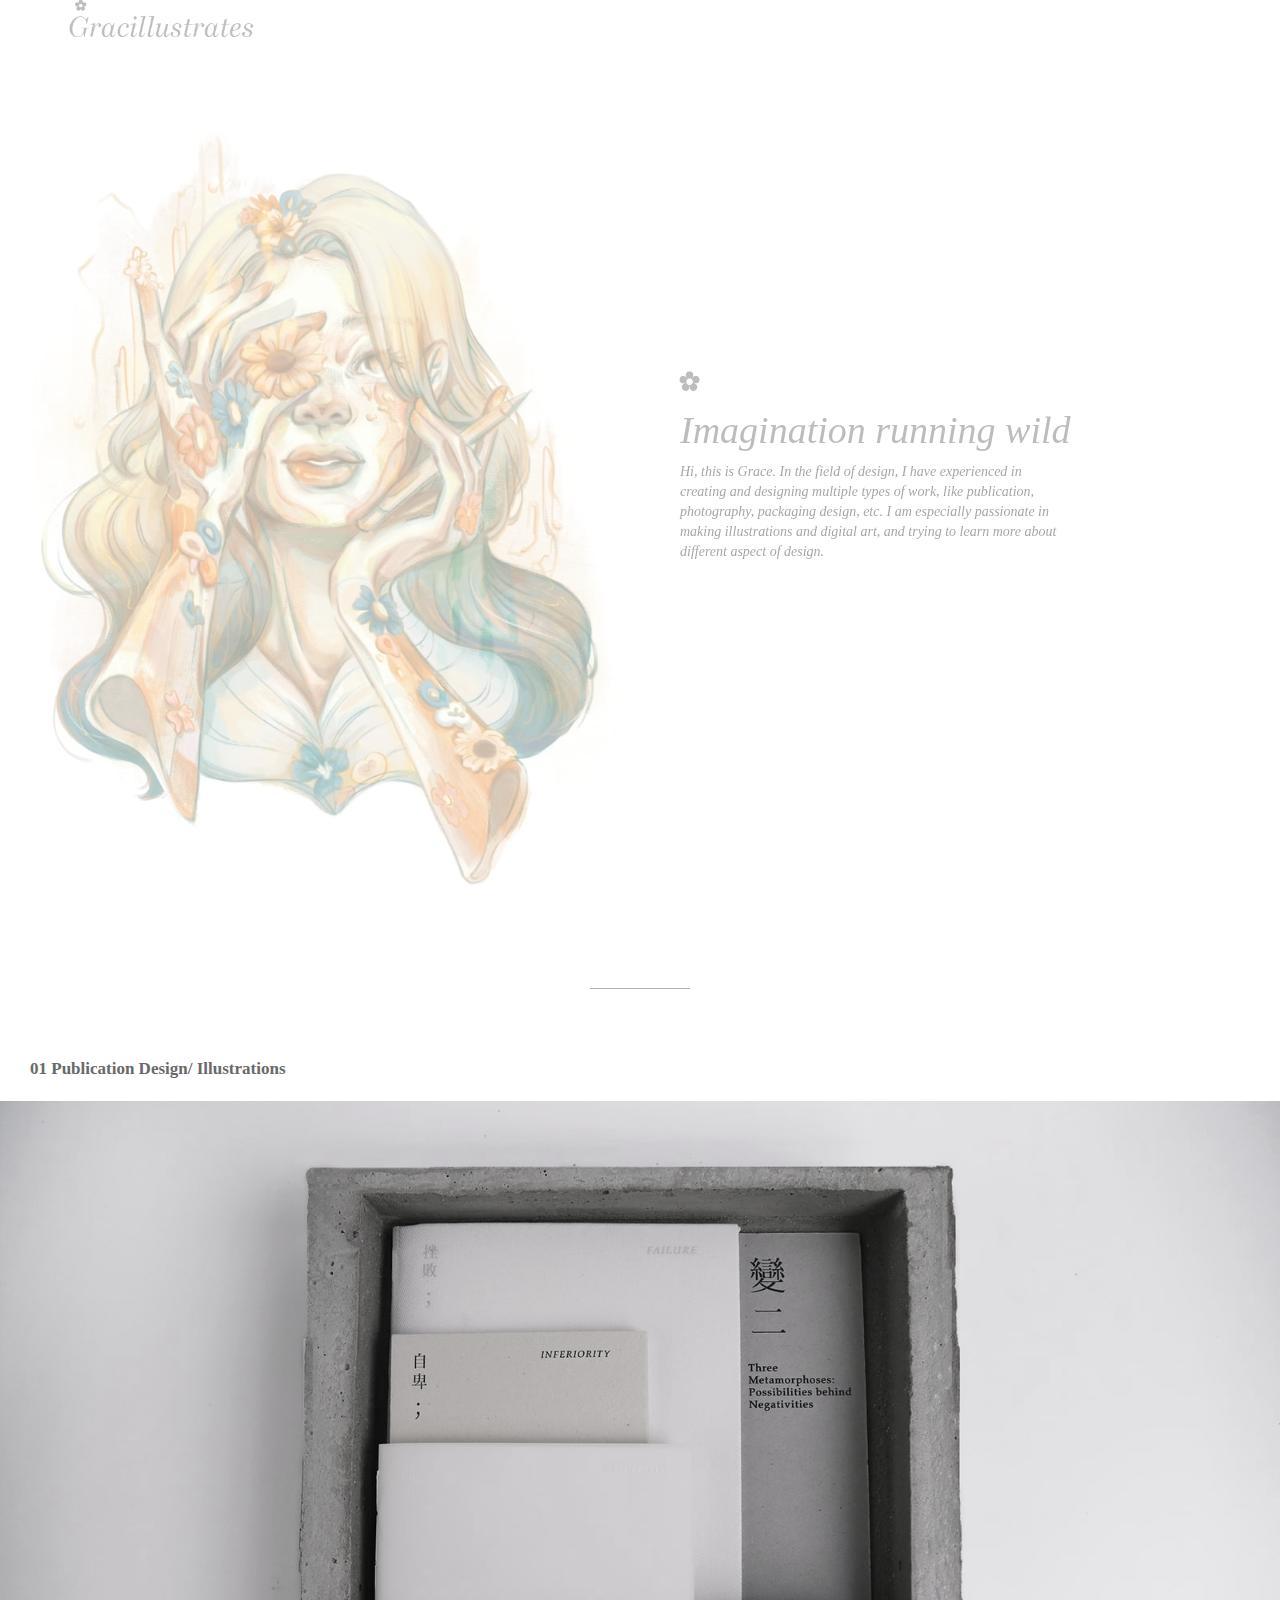
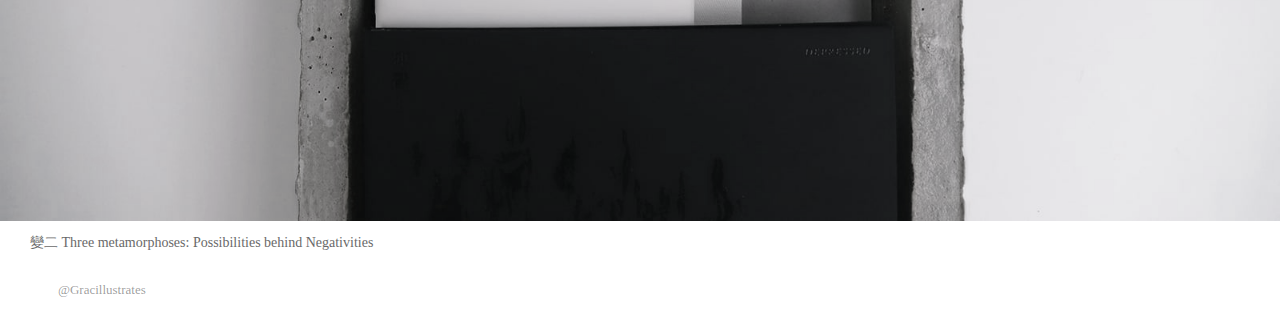
==== commit 5bd5375a: "Add files via upload" ====
--- a/index.html
+++ b/index.html
@@ -1,5 +1,5 @@
 <!DOCTYPE html><!--  This site was created in Webflow. http://www.webflow.com  -->
-<!--  Last Published: Wed Jun 16 2021 14:32:51 GMT+0000 (Coordinated Universal Time)  -->
+<!--  Last Published: Fri Jun 18 2021 03:00:29 GMT+0000 (Coordinated Universal Time)  -->
 <html data-wf-page="60aa0210d16ccb12616de811" data-wf-site="608eac4e8999741d56aeeb20">
 <head>
   <meta charset="utf-8">
--- a/css/webflow.css
+++ b/css/webflow.css
@@ -1026,10 +1026,10 @@
   -ms-user-select: none;
   user-select: none;
 }
-.w-slider-arrow-left [class^="w-icon-"],
-.w-slider-arrow-right [class^="w-icon-"],
-.w-slider-arrow-left [class*=" w-icon-"],
-.w-slider-arrow-right [class*=" w-icon-"] {
+.w-slider-arrow-left [class^='w-icon-'],
+.w-slider-arrow-right [class^='w-icon-'],
+.w-slider-arrow-left [class*=' w-icon-'],
+.w-slider-arrow-right [class*=' w-icon-'] {
   position: absolute;
 }
 .w-slider-arrow-left:focus,
@@ -1063,6 +1063,9 @@
   padding: 0;
   position: absolute;
   width: 1px;
+}
+.w-slider-force-show {
+  display: block !important;
 }
 .w-dropdown {
   display: inline-block;
--- a/css/gracillustrates.webflow.css
+++ b/css/gracillustrates.webflow.css
@@ -1,7 +1,19 @@
 .nav-link {
-  left: -500px;
-  font-family: 'Palatino Linotype', 'Book Antiqua', Palatino, serif;
-  color: #696969;
+  position: static;
+  left: -155px;
+  bottom: -10px;
+  margin-right: 27px;
+  padding-right: 120px;
+  opacity: 0.4;
+  -webkit-transition: opacity 500ms ease;
+  transition: opacity 500ms ease;
+  font-family: 'Palatino Linotype', 'Book Antiqua', Palatino, serif;
+  color: #696969;
+  text-align: left;
+}
+
+.nav-link:hover {
+  opacity: 1;
 }
 
 .nav-link-2 {
@@ -19,12 +31,13 @@
 .nav-link-4 {
   left: 30px;
   font-family: 'Palatino Linotype', 'Book Antiqua', Palatino, serif;
+  color: #696969;
 }
 
 .image {
-  position: absolute;
+  position: relative;
   left: 200px;
-  top: 150px;
+  top: -81px;
   max-width: 70%;
 }
 
@@ -38,4 +51,1826 @@
   left: 182px;
   top: 348px;
   max-width: 35%;
+}
+
+.image-3 {
+  position: static;
+}
+
+.image-4 {
+  background-color: #2c323d;
+  background-image: url('https://d3e54v103j8qbb.cloudfront.net/img/background-image.svg');
+  background-position: 0px 0px;
+  background-size: auto;
+  background-clip: border-box;
+}
+
+.slide {
+  height: 600ch;
+  max-height: 800em;
+  min-height: 0%;
+}
+
+.section {
+  max-height: 800%;
+}
+
+.slide-2 {
+  height: 1500px;
+  padding-right: 0px;
+  padding-bottom: 0px;
+  background-color: #2c323d;
+  background-image: url('../images/failure_02_web-copy.jpg');
+  background-position: 50% 0%;
+  background-size: cover;
+  background-repeat: repeat-y;
+  -o-object-fit: fill;
+  object-fit: fill;
+}
+
+.slider {
+  height: 1500px;
+}
+
+.slide-3 {
+  background-color: #fff;
+  background-image: url('../images/failure_01_web.jpg');
+  background-position: 50% 0%;
+  background-size: cover;
+  background-repeat: repeat-y;
+  background-attachment: scroll;
+}
+
+.icon {
+  color: rgba(51, 51, 51, 0.14);
+}
+
+.icon-2 {
+  color: rgba(51, 51, 51, 0.14);
+}
+
+.section-2 {
+  height: 1500px;
+  background-image: url('../images/failure_02_web-copy.jpg');
+  background-position: 50% 0%;
+  background-size: contain;
+  line-height: 0px;
+}
+
+.body {
+  height: 100px;
+}
+
+.section-3 {
+  width: 1440px;
+  height: 600px;
+  background-image: url('../images/website_texture_Section-01-copy.png');
+  background-position: 0px 0px;
+  background-size: contain;
+  background-clip: border-box;
+}
+
+.container {
+  position: static;
+  left: 0px;
+  top: 20px;
+  width: auto;
+  text-align: left;
+}
+
+.section-4 {
+  width: auto;
+  height: auto;
+  margin-top: 60px;
+  margin-bottom: 80px;
+  margin-left: 300px;
+}
+
+.image-5 {
+  background-image: url('../images/Untitled_Artwork-46.png');
+  background-position: 0px 0px;
+  background-size: auto;
+}
+
+.container-2 {
+  background-image: url('../images/Untitled_Artwork-46.png');
+  background-position: 0px 0px;
+  background-size: cover;
+  background-attachment: fixed;
+}
+
+.image-6 {
+  position: relative;
+  left: 252px;
+  top: 187px;
+  float: none;
+  clear: none;
+}
+
+.image-7 {
+  position: relative;
+  left: 121px;
+  top: 265px;
+}
+
+.text-block {
+  position: relative;
+  left: 818px;
+  top: -146px;
+  width: 300px;
+  margin-top: 50px;
+  font-family: 'Palatino Linotype', 'Book Antiqua', Palatino, serif;
+  color: #696969;
+  font-size: 13px;
+}
+
+.text-block-2 {
+  position: relative;
+  left: 444px;
+  top: 65px;
+  width: 300px;
+  font-family: 'Palatino Linotype', 'Book Antiqua', Palatino, serif;
+}
+
+.text-block-3 {
+  position: static;
+  left: 322px;
+  width: auto;
+  margin-top: 66px;
+  margin-left: 300px;
+  font-family: 'Palatino Linotype', 'Book Antiqua', Palatino, serif;
+  color: #696969;
+  font-size: 16px;
+  letter-spacing: 1px;
+}
+
+.text-block-4 {
+  position: static;
+  left: 322px;
+  width: auto;
+  margin-top: 65px;
+  margin-bottom: 41px;
+  margin-left: 300px;
+  font-family: 'Palatino Linotype', 'Book Antiqua', Palatino, serif;
+  color: #696969;
+  font-size: 16px;
+  text-align: left;
+}
+
+.slide-4 {
+  width: auto;
+  height: auto;
+  background-image: url('../images/website_texture_Section-01-copy.png');
+  background-position: 0px 0px;
+  background-size: cover;
+  text-align: left;
+}
+
+.slider-2 {
+  width: auto;
+  height: auto;
+}
+
+.slide-5 {
+  background-image: url('../images/變二_01.jpg');
+  background-position: 0px 0px;
+  background-size: cover;
+}
+
+.image-8 {
+  position: relative;
+  left: 322px;
+  top: 199px;
+  background-image: url('https://d3e54v103j8qbb.cloudfront.net/img/background-image.svg');
+  background-position: 0px 0px;
+  background-size: auto;
+  background-clip: border-box;
+}
+
+.image-9 {
+  position: static;
+  left: 261px;
+  top: -520px;
+  width: 250px;
+  margin-top: 100px;
+  margin-left: 230px;
+}
+
+.text-block-5 {
+  position: static;
+  left: 484px;
+  top: -650px;
+  width: auto;
+  margin-top: -128px;
+  margin-left: 440px;
+  font-family: 'Palatino Linotype', 'Book Antiqua', Palatino, serif;
+  font-size: 15.5px;
+  letter-spacing: 0.75px;
+}
+
+.text-block-6 {
+  position: relative;
+  left: 118px;
+  top: 465px;
+  width: 300px;
+  font-family: 'Palatino Linotype', 'Book Antiqua', Palatino, serif;
+  color: #fff;
+  font-size: 13px;
+}
+
+.text-block-7 {
+  position: relative;
+  left: 645px;
+  top: 487px;
+  width: 300px;
+  font-family: 'Palatino Linotype', 'Book Antiqua', Palatino, serif;
+  color: #fff;
+  font-size: 13px;
+}
+
+.text-block-8 {
+  position: relative;
+  left: 1177px;
+  top: 507px;
+  width: 300px;
+  font-family: 'Palatino Linotype', 'Book Antiqua', Palatino, serif;
+  color: #fff;
+  font-size: 13px;
+}
+
+.text-block-9 {
+  width: 100px;
+  font-family: 'Palatino Linotype', 'Book Antiqua', Palatino, serif;
+  color: hsla(0, 0%, 41.2%, 0.8);
+  font-size: 13px;
+}
+
+.link {
+  position: relative;
+  left: 58px;
+  font-family: 'Palatino Linotype', 'Book Antiqua', Palatino, serif;
+  color: rgba(51, 51, 51, 0.49);
+  font-size: 13px;
+  text-decoration: none;
+}
+
+.section-5 {
+  height: 50px;
+  padding-top: 17px;
+}
+
+.container-3 {
+  position: relative;
+  width: 1440px;
+  color: rgba(51, 51, 51, 0);
+}
+
+.navbar-2 {
+  width: auto;
+  background-color: transparent;
+  background-clip: border-box;
+}
+
+.section-6 {
+  width: auto;
+  height: auto;
+  background-color: #494f5a;
+}
+
+.section-7 {
+  width: auto;
+  height: auto;
+}
+
+.paragraph {
+  font-family: 'Palatino Linotype', 'Book Antiqua', Palatino, serif;
+}
+
+.text-block-10 {
+  position: -webkit-sticky;
+  position: sticky;
+  left: 0px;
+  top: 30px;
+  bottom: 100px;
+  display: block;
+  width: auto;
+  padding: 25px 50px;
+  clear: none;
+  font-family: 'Times New Roman', TimesNewRoman, Times, Baskerville, Georgia, serif;
+  color: #696969;
+  font-size: 16px;
+  line-height: 22px;
+  font-style: normal;
+  font-weight: 400;
+  text-align: left;
+  -webkit-column-count: auto;
+  column-count: auto;
+}
+
+.text-span {
+  font-family: 'Palatino Linotype', 'Book Antiqua', Palatino, serif;
+}
+
+.container-4 {
+  position: -webkit-sticky;
+  position: sticky;
+  left: 456px;
+}
+
+.image-10 {
+  position: -webkit-sticky;
+  position: sticky;
+  left: 23px;
+  top: 68px;
+  width: auto;
+  padding-left: 54px;
+}
+
+.text-span-2 {
+  color: #696969;
+}
+
+.slide-6 {
+  width: auto;
+  height: auto;
+  background-image: url('../images/Publication_cover.jpg');
+  background-position: 50% 50%;
+  background-size: cover;
+}
+
+.slider-3 {
+  width: auto;
+  height: 700px;
+}
+
+.slide-7 {
+  background-image: url('../images/IMG_0068_2.jpg');
+  background-position: 0px -80px;
+  background-size: cover;
+}
+
+.brand {
+  left: -199px;
+  top: 12px;
+  width: 60px;
+  height: 100px;
+  background-image: url('../images/binyee.png');
+  background-position: 0px 0px;
+  background-size: cover;
+}
+
+.container-5 {
+  position: relative;
+  left: auto;
+  margin-right: auto;
+  margin-left: auto;
+}
+
+.container-6 {
+  position: relative;
+  right: auto;
+  margin-right: 0px;
+  margin-left: 0px;
+}
+
+.nav-link-5 {
+  left: 200px;
+  font-family: 'Palatino Linotype', 'Book Antiqua', Palatino, serif;
+  color: #696969;
+}
+
+.nav-link-6 {
+  left: 150px;
+  font-family: 'Palatino Linotype', 'Book Antiqua', Palatino, serif;
+  color: #696969;
+}
+
+.nav-link-7 {
+  left: 100px;
+  font-family: 'Palatino Linotype', 'Book Antiqua', Palatino, serif;
+  color: #696969;
+}
+
+.section-9 {
+  width: auto;
+}
+
+.section-10 {
+  width: auto;
+  background-color: #000;
+}
+
+.text-block-11 {
+  position: relative;
+  left: 50px;
+  top: 50px;
+  width: 300px;
+  font-family: 'Times New Roman', TimesNewRoman, Times, Baskerville, Georgia, serif;
+  color: #fff;
+  font-size: 16px;
+}
+
+.italic-text {
+  position: relative;
+}
+
+.text-block-12 {
+  position: -webkit-sticky;
+  position: sticky;
+  left: 0px;
+  top: 100px;
+  bottom: 0px;
+  width: 300px;
+  padding-top: 124px;
+  padding-bottom: 300px;
+  padding-left: 50px;
+  font-family: 'Times New Roman', TimesNewRoman, Times, Baskerville, Georgia, serif;
+  color: #fff;
+  font-size: 16px;
+}
+
+.section-11 {
+  width: auto;
+}
+
+.text-block-13 {
+  position: relative;
+  left: 50px;
+  bottom: -375px;
+  width: 300px;
+  font-family: 'Times New Roman', TimesNewRoman, Times, Baskerville, Georgia, serif;
+  color: #fff;
+  font-size: 16px;
+}
+
+.slide-8 {
+  background-image: url('../images/變二_04.jpg');
+  background-position: 0px 0px;
+  background-size: cover;
+}
+
+.image-11 {
+  position: relative;
+  left: 0px;
+  bottom: 60px;
+  width: 300px;
+  float: none;
+  background-image: -webkit-gradient(linear, left top, left bottom, from(#000), to(#fff));
+  background-image: linear-gradient(180deg, #000, #fff);
+  text-align: left;
+}
+
+.section-12 {
+  height: 700px;
+  background-image: url('../images/pub_thumbnail.jpg');
+  background-position: 0px 0px;
+  background-size: cover;
+}
+
+.text-span-3 {
+  width: auto;
+  color: #696969;
+  line-height: 22px;
+}
+
+.text-span-4 {
+  color: #696969;
+}
+
+.section-14 {
+  height: 900px;
+}
+
+.image-12 {
+  position: relative;
+  left: 40px;
+  top: 50px;
+  width: 150px;
+}
+
+.image-13 {
+  position: relative;
+  left: 0px;
+  top: 0px;
+  text-align: center;
+}
+
+.text-block-14 {
+  position: static;
+  top: 170px;
+  margin-top: 100px;
+  margin-bottom: 250px;
+  font-family: 'Times New Roman', TimesNewRoman, Times, Baskerville, Georgia, serif;
+  color: #696969;
+  font-size: 16px;
+  text-align: center;
+}
+
+.inf-last {
+  font-family: 'Times New Roman', TimesNewRoman, Times, Baskerville, Georgia, serif;
+  color: #696969;
+  font-weight: 400;
+}
+
+.link-block {
+  position: static;
+  left: 50px;
+  top: auto;
+  width: 60px;
+  height: 100px;
+  margin-top: 5px;
+  margin-left: 40px;
+  background-image: url('../images/binyee.png');
+  background-position: 0px 0px;
+  background-size: cover;
+}
+
+.section-15 {
+  height: 100px;
+}
+
+.link-block-2 {
+  position: relative;
+  top: 132px;
+}
+
+.navbar-3 {
+  top: 0px;
+  background-color: transparent;
+  color: transparent;
+}
+
+.nav-link-8 {
+  position: relative;
+  left: auto;
+}
+
+.nav-link-9 {
+  left: auto;
+}
+
+.nav-link-10 {
+  left: auto;
+  padding-right: 20px;
+  padding-left: 20px;
+  font-family: 'Palatino Linotype', 'Book Antiqua', Palatino, serif;
+  color: #fff;
+}
+
+.text-span-6 {
+  font-family: 'Palatino Linotype', 'Book Antiqua', Palatino, serif;
+  color: #fff;
+}
+
+.text-span-7 {
+  margin-left: 0px;
+  padding-right: 0px;
+  font-family: 'Palatino Linotype', 'Book Antiqua', Palatino, serif;
+  color: #fff;
+}
+
+.navbar-4 {
+  background-color: transparent;
+}
+
+.nav-link-11 {
+  left: 100px;
+  top: 15px;
+  font-family: 'Palatino Linotype', 'Book Antiqua', Palatino, serif;
+  font-size: 16px;
+}
+
+.nav-link-12 {
+  left: 150px;
+  top: 15px;
+  font-family: 'Palatino Linotype', 'Book Antiqua', Palatino, serif;
+  font-size: 16px;
+}
+
+.nav-link-13 {
+  left: 200px;
+  top: 15px;
+  font-family: 'Palatino Linotype', 'Book Antiqua', Palatino, serif;
+  font-size: 16px;
+}
+
+.section-16 {
+  height: 800px;
+}
+
+.image-14 {
+  position: static;
+  left: 50px;
+  width: auto;
+  cursor: auto;
+}
+
+.brand-2 {
+  left: 40px;
+  width: 250px;
+  height: 90px;
+  background-image: url('../images/logo-02.png');
+  background-position: 0px 0px;
+  background-size: cover;
+  font-size: 80px;
+}
+
+.text-block-15 {
+  position: relative;
+  left: 80px;
+  top: 248px;
+  opacity: 1;
+  -webkit-transition: opacity 200ms ease;
+  transition: opacity 200ms ease;
+  font-family: 'Palatino Linotype', 'Book Antiqua', Palatino, serif;
+  color: #696969;
+  font-size: 30px;
+  font-style: italic;
+}
+
+.link-block-3 {
+  position: relative;
+  left: 80px;
+  top: 400px;
+  width: 100px;
+  height: 50px;
+  background-image: url('../images/logo-02.png');
+  background-position: 0px 0px;
+  background-size: cover;
+}
+
+.link-block-4 {
+  position: relative;
+  left: 110px;
+  top: 400px;
+}
+
+.link-block-5 {
+  position: relative;
+  left: 140px;
+  top: 400px;
+}
+
+.text-block-16 {
+  display: block;
+  font-family: 'Palatino Linotype', 'Book Antiqua', Palatino, serif;
+  color: #696969;
+  font-size: 16px;
+  font-style: normal;
+  text-decoration: none;
+}
+
+.text-span-8 {
+  color: #696969;
+  font-style: normal;
+  text-align: left;
+  text-decoration: none;
+}
+
+.link-2 {
+  position: relative;
+  left: 100px;
+  top: 376px;
+  margin-right: 100px;
+  padding-right: 0px;
+  opacity: 0.48;
+  -webkit-transition: opacity 400ms ease;
+  transition: opacity 400ms ease;
+  font-family: 'Palatino Linotype', 'Book Antiqua', Palatino, serif;
+  color: #696969;
+  font-size: 15px;
+  font-style: normal;
+  text-decoration: none;
+}
+
+.link-2:hover {
+  background-color: transparent;
+  opacity: 1;
+  -webkit-filter: sepia(100%);
+  filter: sepia(100%);
+  color: #696969;
+}
+
+.heading {
+  position: static;
+  left: 100px;
+  bottom: -230px;
+  margin-top: 12px;
+  margin-left: 30px;
+  font-family: 'Palatino Linotype', 'Book Antiqua', Palatino, serif;
+  color: #696969;
+  font-style: italic;
+  font-weight: 400;
+}
+
+.image-15 {
+  position: static;
+  left: 514px;
+  bottom: -283px;
+  width: 35px;
+  margin-top: 294px;
+  margin-right: 120px;
+  margin-left: 20px;
+  padding-right: 0px;
+  opacity: 1;
+  -webkit-transform: rotate(0deg);
+  -ms-transform: rotate(0deg);
+  transform: rotate(0deg);
+}
+
+.paragraph-2 {
+  position: relative;
+  left: 100px;
+  top: 240px;
+  width: 500px;
+}
+
+.image-16 {
+  width: auto;
+  height: 2000px;
+  background-image: url('../images/failure_third_web.jpg');
+  background-position: 0px 0px;
+  background-size: cover;
+}
+
+.icon-3 {
+  color: #e1e1e1;
+}
+
+.icon-4 {
+  color: #e1e1e1;
+}
+
+.slide-9 {
+  background-image: url('../images/變二_02-copy.jpg');
+  background-position: 50% 80%;
+  background-size: cover;
+}
+
+.slide-10 {
+  height: 750px;
+  background-image: url('../images/cover_ps.jpg');
+  background-position: 50% 50%;
+  background-size: cover;
+}
+
+.slider-4 {
+  height: 750px;
+}
+
+.slide-11 {
+  background-image: url('../images/Binyee-05_02.jpg');
+  background-position: 0px 0px;
+  background-size: cover;
+}
+
+.navbar-5 {
+  background-color: hsla(0, 0%, 100%, 0);
+  color: transparent;
+}
+
+.section-17 {
+  height: auto;
+}
+
+.section-18 {
+  height: auto;
+}
+
+.section-19 {
+  height: auto;
+  background-color: #2a1f24;
+}
+
+.section-20 {
+  height: auto;
+}
+
+.text-span-9 {
+  color: #fff;
+}
+
+.section-21 {
+  height: auto;
+}
+
+.section-22 {
+  height: auto;
+  background-image: url('../images/Inferiority_5.jpg');
+  background-position: 50% 100%;
+  background-size: cover;
+}
+
+.section-23 {
+  height: auto;
+}
+
+.section-24 {
+  height: auto;
+}
+
+.section-25 {
+  height: auto;
+}
+
+.image-17 {
+  width: 130px;
+  margin-top: 50px;
+  margin-left: 37px;
+}
+
+.section-26 {
+  height: 40px;
+  text-align: right;
+}
+
+.text-span-10 {
+  color: #fff;
+}
+
+.text-span-11 {
+  position: relative;
+  top: 0px;
+}
+
+.container-7 {
+  height: 900px;
+}
+
+.container-8 {
+  position: static;
+  left: -257px;
+  text-align: left;
+}
+
+.container-9 {
+  max-width: 1440px;
+}
+
+.container-10 {
+  text-align: center;
+}
+
+.navbar-6 {
+  width: auto;
+  background-color: transparent;
+  background-clip: border-box;
+}
+
+.slider-5 {
+  height: auto;
+}
+
+.link-block-6 {
+  position: static;
+  left: 50px;
+  top: -46px;
+  width: 60px;
+  height: 100px;
+  margin-top: 5px;
+  margin-left: 40px;
+  background-image: url('../images/binyee.png');
+  background-position: 0px 0px;
+  background-size: cover;
+}
+
+.slider-6 {
+  height: 750px;
+}
+
+.slide-12 {
+  background-image: url('../images/變二_04.jpg');
+  background-position: 0px 0px;
+  background-size: auto;
+}
+
+.slide-13 {
+  background-image: url('../images/Publication_cover.jpg');
+  background-position: 0px 0px;
+  background-size: cover;
+}
+
+.slide-14 {
+  background-image: url('../images/變二_04.jpg');
+  background-position: 0% 0%;
+  background-size: cover;
+}
+
+.slide-15 {
+  background-image: url('../images/IMG_0068_2.jpg');
+  background-position: 0px 0px;
+  background-size: cover;
+}
+
+.link-3 {
+  margin-right: 0px;
+  margin-left: 90px;
+  padding-right: 30px;
+  font-family: 'Palatino Linotype', 'Book Antiqua', Palatino, serif;
+  color: #696969;
+  text-align: left;
+  text-decoration: none;
+}
+
+.link-3.w--current {
+  height: auto;
+}
+
+.section-27 {
+  height: 40px;
+  margin-top: 0px;
+  text-align: right;
+}
+
+.container-11 {
+  position: relative;
+  left: 0px;
+  text-align: right;
+}
+
+.nav-menu {
+  position: relative;
+  left: auto;
+  right: auto;
+  display: block;
+  float: right;
+}
+
+.left-arrow {
+  height: 200px;
+}
+
+.right-arrow {
+  height: 200px;
+}
+
+.container-12 {
+  position: static;
+  right: -64px;
+  text-align: right;
+}
+
+.right-arrow-2 {
+  height: 200px;
+}
+
+.left-arrow-2 {
+  height: 200px;
+}
+
+.slide-16 {
+  height: 750px;
+}
+
+.slider-7 {
+  height: 750px;
+}
+
+.slide-17 {
+  background-image: url('../images/Cover_web.jpg');
+  background-position: 0px 0px;
+  background-size: cover;
+}
+
+.text-span-12 {
+  font-family: 'Palatino Linotype', 'Book Antiqua', Palatino, serif;
+  color: #fff;
+}
+
+.slide-18 {
+  background-image: url('../images/Solitude_inside_web.jpg');
+  background-position: 0px 0px;
+  background-size: cover;
+}
+
+.image-19 {
+  background-image: url('../images/Solitude_01_web.jpg');
+  background-position: 0px 0px;
+  background-size: auto;
+}
+
+.image-20 {
+  background-image: url('../images/Solitude_2_web.jpg');
+  background-position: 0px 0px;
+  background-size: auto;
+}
+
+.section27 {
+  text-align: right;
+}
+
+.image-21 {
+  width: 137px;
+  margin-top: 50px;
+  margin-left: 37px;
+}
+
+.image-22 {
+  position: -webkit-sticky;
+  position: sticky;
+  left: 23px;
+  top: 24px;
+  height: auto;
+  margin-left: 41px;
+  text-align: center;
+}
+
+.slider-8 {
+  height: 750px;
+}
+
+.section-29 {
+  background-color: #000;
+}
+
+.text-block-17 {
+  position: relative;
+  top: 470px;
+  padding-top: 25px;
+  padding-right: 100px;
+  padding-bottom: 25px;
+  font-family: 'Times New Roman', TimesNewRoman, Times, Baskerville, Georgia, serif;
+  color: #fff;
+  font-size: 16px;
+  line-height: 22px;
+  text-align: right;
+}
+
+.text-block-18 {
+  position: relative;
+  top: 470px;
+  padding-top: 25px;
+  padding-bottom: 25px;
+  padding-left: 100px;
+  font-family: 'Times New Roman', TimesNewRoman, Times, Baskerville, Georgia, serif;
+  color: #fff;
+  font-size: 16px;
+  line-height: 22px;
+}
+
+.slider-9 {
+  height: auto;
+  color: #000;
+}
+
+.slide-19 {
+  background-color: #000;
+  color: #000;
+}
+
+.slide-nav-3 {
+  color: #000;
+  font-size: 16px;
+}
+
+.section-30 {
+  background-color: #000;
+}
+
+.slide-20 {
+  background-color: #000;
+}
+
+.text-block-19 {
+  font-family: 'Times New Roman', TimesNewRoman, Times, Baskerville, Georgia, serif;
+  font-size: 16px;
+  line-height: 22px;
+}
+
+.text-block-20 {
+  position: relative;
+  top: 400px;
+  font-family: 'Times New Roman', TimesNewRoman, Times, Baskerville, Georgia, serif;
+  color: #fff;
+  font-size: 16px;
+  line-height: 22px;
+  text-align: center;
+}
+
+.slide-21 {
+  background-color: #000;
+}
+
+.slide-22 {
+  background-color: #000;
+}
+
+.mask {
+  background-color: #000;
+}
+
+.image-23 {
+  margin-top: 0px;
+}
+
+.image-24 {
+  width: 170px;
+  margin-top: 25px;
+  margin-left: 50px;
+}
+
+.icon-7 {
+  color: #474747;
+}
+
+.icon-8 {
+  color: #474747;
+}
+
+.slide-23 {
+  background-image: url('../images/Depressed_Cover.jpg');
+  background-position: 0px 0px;
+  background-size: cover;
+}
+
+.slide-24 {
+  background-image: url('../images/Depressed_web.jpg');
+  background-position: 0px 0px;
+  background-size: cover;
+}
+
+.section-31 {
+  background-color: #000;
+}
+
+.section-32 {
+  height: 40px;
+  background-color: #000;
+  color: #000;
+  text-align: right;
+}
+
+.link-4 {
+  font-family: 'Palatino Linotype', 'Book Antiqua', Palatino, serif;
+  color: #696969;
+  font-size: 16px;
+  text-decoration: none;
+}
+
+.link-5 {
+  margin-left: 60px;
+  font-family: 'Palatino Linotype', 'Book Antiqua', Palatino, serif;
+  color: #696969;
+  font-size: 16px;
+  text-decoration: none;
+}
+
+.link-6 {
+  margin-left: 60px;
+  font-family: 'Palatino Linotype', 'Book Antiqua', Palatino, serif;
+  color: #696969;
+  font-size: 16px;
+  text-decoration: none;
+}
+
+.link-7 {
+  margin-left: 60px;
+  font-family: 'Palatino Linotype', 'Book Antiqua', Palatino, serif;
+  color: #696969;
+  font-size: 16px;
+  text-decoration: none;
+}
+
+.image-25 {
+  background-image: url('../images/website_texture_Section-01-copy.png');
+  background-position: 0px 0px;
+  background-size: cover;
+}
+
+.slide-25 {
+  background-image: url('../images/website_texture_Section-01-copy.png');
+  background-position: 0px 0px;
+  background-size: cover;
+}
+
+.slider-10 {
+  height: 600px;
+}
+
+.link-block-7 {
+  position: absolute;
+  left: 0%;
+  top: 0%;
+  right: 0%;
+  bottom: 0%;
+}
+
+.link-block-8 {
+  position: absolute;
+  left: 0%;
+  top: 0%;
+  right: 0%;
+  bottom: 0%;
+}
+
+.section-33 {
+  height: auto;
+}
+
+.heading-2 {
+  position: static;
+  font-style: normal;
+  text-decoration: none;
+}
+
+.text-block-21 {
+  position: static;
+  top: 257px;
+  display: block;
+  margin-top: 12px;
+  margin-bottom: 9px;
+  margin-left: 30px;
+  font-family: 'Palatino Linotype', 'Book Antiqua', Palatino, serif;
+  color: #696969;
+  text-decoration: none;
+}
+
+.grid {
+  grid-template-areas: "Area";
+  -ms-grid-columns: 1.75fr 1fr;
+  grid-template-columns: 1.75fr 1fr;
+}
+
+.heading-3 {
+  font-family: 'Palatino Linotype', 'Book Antiqua', Palatino, serif;
+}
+
+.heading-4 {
+  padding-left: 30px;
+  font-family: 'Palatino Linotype', 'Book Antiqua', Palatino, serif;
+  color: #696969;
+  font-size: 17px;
+}
+
+.column {
+  position: static;
+}
+
+.section-34 {
+  text-align: left;
+}
+
+.container-13 {
+  height: 100px;
+}
+
+.slide-26 {
+  background-image: url('../images/變二_01-1-copy.jpg');
+  background-position: 0px 0px;
+  background-size: cover;
+}
+
+.slide-27 {
+  background-image: url('../images/變二_02-copy.jpg');
+  background-position: 0px 0px;
+  background-size: cover;
+}
+
+.text-block-22 {
+  position: -webkit-sticky;
+  position: sticky;
+  top: 30px;
+  bottom: 100px;
+  padding: 25px 50px;
+  font-family: 'Times New Roman', TimesNewRoman, Times, Baskerville, Georgia, serif;
+  color: #fff;
+  font-size: 16px;
+  line-height: 22px;
+}
+
+.text-block-23 {
+  position: -webkit-sticky;
+  position: sticky;
+  top: 30px;
+  bottom: 100px;
+  padding: 25px 50px;
+  font-family: 'Times New Roman', TimesNewRoman, Times, Baskerville, Georgia, serif;
+  color: #fff;
+  font-size: 16px;
+  line-height: 22px;
+}
+
+.paragraph-3 {
+  margin-right: 200px;
+  margin-left: 30px;
+  font-family: 'Times New Roman', TimesNewRoman, Times, Baskerville, Georgia, serif;
+  font-style: italic;
+}
+
+.image-26 {
+  width: 100px;
+}
+
+.container-14 {
+  margin-bottom: 50px;
+  text-align: center;
+}
+
+@media screen and (max-width: 991px) {
+  .section-3 {
+    background-size: 1200px 850px;
+  }
+
+  .icon-6 {
+    color: #fff;
+  }
+
+  .icon-9 {
+    color: #fff;
+  }
+
+  .icon-10 {
+    color: #fff;
+  }
+
+  .icon-11 {
+    color: #fff;
+  }
+
+  .icon-12 {
+    color: #fff;
+  }
+}
+
+@media screen and (max-width: 767px) {
+  .image-11 {
+    bottom: 130px;
+  }
+
+  .icon-6 {
+    color: #fff;
+  }
+
+  .icon-9 {
+    color: #fff;
+  }
+
+  .icon-10 {
+    color: #fff;
+  }
+}
+
+@media screen and (max-width: 479px) {
+  .section-3 {
+    background-position: 50% 50%;
+    background-size: cover;
+  }
+
+  .section-4 {
+    width: auto;
+  }
+
+  .image-6 {
+    left: 200px;
+    top: 187px;
+  }
+
+  .text-block-3 {
+    position: static;
+    width: auto;
+    margin-left: 20px;
+  }
+
+  .text-block-4 {
+    position: static;
+    width: auto;
+    margin-left: 0px;
+    padding-left: 20px;
+  }
+
+  .slide-4 {
+    width: auto;
+    height: auto;
+  }
+
+  .slider-2 {
+    height: auto;
+  }
+
+  .link {
+    position: static;
+    margin-left: 20px;
+    font-size: 10px;
+    font-style: italic;
+  }
+
+  .section-5 {
+    height: 50px;
+    padding-top: 10px;
+    font-size: 12px;
+  }
+
+  .navbar-2 {
+    width: auto;
+  }
+
+  .section-6 {
+    width: auto;
+    height: auto;
+    background-image: none;
+  }
+
+  .section-7 {
+    width: auto;
+    height: auto;
+  }
+
+  .text-block-10 {
+    right: 0px;
+    z-index: auto;
+    padding-top: 20px;
+    padding-bottom: 0px;
+    padding-left: 20px;
+    font-size: 10px;
+    line-height: 14px;
+  }
+
+  .image-10 {
+    top: 100px;
+    width: auto;
+    padding-left: 0px;
+    font-size: 10px;
+    line-height: 14px;
+  }
+
+  .slide-6 {
+    width: auto;
+    height: auto;
+    min-height: auto;
+    min-width: auto;
+    background-size: cover;
+  }
+
+  .slider-3 {
+    width: auto;
+    height: auto;
+  }
+
+  .slide-7 {
+    min-height: auto;
+    min-width: auto;
+    background-size: cover;
+  }
+
+  .section-8 {
+    width: auto;
+    height: auto;
+    background-image: none;
+  }
+
+  .section-9 {
+    width: auto;
+    height: auto;
+  }
+
+  .section-10 {
+    width: auto;
+    height: auto;
+  }
+
+  .text-block-11 {
+    left: 20px;
+    top: 20px;
+    font-size: 10px;
+    line-height: 12px;
+  }
+
+  .text-block-12 {
+    position: -webkit-sticky;
+    position: sticky;
+    right: 0px;
+    padding-top: 100px;
+    padding-bottom: 100px;
+    padding-left: 20px;
+    float: none;
+    clear: none;
+    font-size: 10px;
+    line-height: 12px;
+  }
+
+  .text-block-13 {
+    left: 20px;
+    bottom: -150px;
+    font-size: 10px;
+    line-height: 12px;
+  }
+
+  .image-11 {
+    position: relative;
+    bottom: 35px;
+    width: 100px;
+    max-width: 150px;
+    margin-bottom: 29px;
+  }
+
+  .section-12 {
+    height: 300px;
+  }
+
+  .text-span-3 {
+    line-height: 17px;
+  }
+
+  .section-14 {
+    height: auto;
+  }
+
+  .image-12 {
+    left: 16px;
+    width: 70px;
+  }
+
+  .text-block-14 {
+    top: auto;
+    margin: 70px 25px;
+    font-size: 10px;
+    line-height: 12px;
+  }
+
+  .link-block {
+    left: auto;
+    width: 35px;
+    height: 50px;
+    margin-top: 12px;
+    margin-left: 10px;
+  }
+
+  .section-15 {
+    height: auto;
+  }
+
+  .nav-link-10 {
+    padding-right: 0px;
+    padding-left: 20px;
+  }
+
+  .section-16 {
+    height: auto;
+  }
+
+  .image-14 {
+    position: static;
+  }
+
+  .brand-2 {
+    left: -5px;
+    width: 150px;
+    height: 50px;
+    margin-left: auto;
+  }
+
+  .heading {
+    position: static;
+    margin-top: 0px;
+    margin-bottom: 0px;
+    margin-left: 20px;
+    font-size: 24px;
+  }
+
+  .image-15 {
+    position: static;
+    left: 0px;
+    top: 0px;
+    bottom: auto;
+    margin-top: 0px;
+    margin-left: 13px;
+    padding-bottom: 0px;
+  }
+
+  .paragraph-2 {
+    position: static;
+    width: auto;
+    font-family: 'Times New Roman', TimesNewRoman, Times, Baskerville, Georgia, serif;
+    line-height: 17px;
+    font-style: italic;
+  }
+
+  .slide-10 {
+    height: 500px;
+  }
+
+  .slider-4 {
+    height: 500px;
+  }
+
+  .slide-11 {
+    background-position: 50% 50%;
+  }
+
+  .section-25 {
+    height: auto;
+  }
+
+  .image-17 {
+    width: 70px;
+    margin-left: 10px;
+  }
+
+  .section-26 {
+    margin-left: 15px;
+    text-align: center;
+  }
+
+  .icon-5 {
+    color: #adadad;
+  }
+
+  .slide-nav-2 {
+    background-color: transparent;
+    color: rgba(208, 99, 99, 0.08);
+  }
+
+  .link-block-6 {
+    height: 80px;
+    margin-left: 15px;
+  }
+
+  .slider-6 {
+    height: 500px;
+  }
+
+  .slide-14 {
+    background-position: 50% 50%;
+  }
+
+  .slide-15 {
+    background-position: 50% 0%;
+  }
+
+  .link-3 {
+    margin-right: 0px;
+    margin-left: 0px;
+    padding-right: 32px;
+    font-size: 9px;
+  }
+
+  .container-11 {
+    font-size: 8px;
+  }
+
+  .left-arrow {
+    height: 200px;
+  }
+
+  .right-arrow {
+    height: 200px;
+  }
+
+  .menu-button {
+    color: #fff;
+  }
+
+  .slider-7 {
+    height: 500px;
+  }
+
+  .slide-17 {
+    height: 500px;
+    background-position: 50% 50%;
+  }
+
+  .slide-18 {
+    background-position: 50% 50%;
+  }
+
+  .icon-6 {
+    color: #fff;
+  }
+
+  .section27 {
+    height: 40px;
+    margin-left: 15px;
+    text-align: center;
+  }
+
+  .image-21 {
+    width: 70px;
+    margin-top: 15px;
+    margin-left: 15px;
+  }
+
+  .image-22 {
+    margin-left: 8px;
+  }
+
+  .slider-8 {
+    height: 500px;
+  }
+
+  .text-block-17 {
+    position: static;
+    top: 170px;
+    padding-right: 25px;
+    font-size: 10px;
+    line-height: 13px;
+  }
+
+  .text-block-18 {
+    position: static;
+    padding-left: 10px;
+    font-size: 10px;
+    line-height: 13px;
+  }
+
+  .text-block-20 {
+    position: static;
+    padding-top: 25px;
+    padding-right: 10px;
+    padding-left: 10px;
+    font-size: 10px;
+    line-height: 13px;
+    text-align: center;
+  }
+
+  .image-24 {
+    width: 80px;
+    margin-left: 15px;
+  }
+
+  .slide-23 {
+    background-position: 0% 50%;
+  }
+
+  .slide-24 {
+    background-position: 50% 50%;
+  }
+
+  .text-block-21 {
+    margin-top: 10px;
+    margin-bottom: 10px;
+    margin-left: 20px;
+    font-family: 'Times New Roman', TimesNewRoman, Times, Baskerville, Georgia, serif;
+    color: #696969;
+    font-size: 10px;
+    line-height: 13px;
+    font-style: italic;
+  }
+
+  .heading-4 {
+    margin-bottom: 0px;
+    padding-left: 0px;
+  }
+
+  .column {
+    padding-left: 0px;
+  }
+
+  .text-block-22 {
+    padding-top: 20px;
+    padding-left: 20px;
+    font-size: 10px;
+    line-height: 14px;
+  }
+
+  .text-block-23 {
+    padding-top: 20px;
+    padding-left: 20px;
+    font-size: 10px;
+    line-height: 14px;
+  }
+
+  .icon-9 {
+    color: #fff;
+  }
+
+  .icon-10 {
+    color: #fff;
+  }
+
+  .mask-2 {
+    height: 500px;
+  }
+
+  .icon-13 {
+    color: #fff;
+  }
+
+  .icon-14 {
+    color: #fff;
+  }
+
+  .bold-text {
+    margin-left: 20px;
+    font-size: 14px;
+    line-height: 20px;
+    font-style: normal;
+    font-weight: 400;
+  }
+
+  .paragraph-3 {
+    margin-right: 20px;
+    margin-left: 20px;
+    font-size: 10px;
+    line-height: 13px;
+  }
+
+  .image-26 {
+    width: 30px;
+    margin-top: 50px;
+    margin-bottom: 0px;
+  }
+
+  .container-14 {
+    text-align: center;
+  }
 }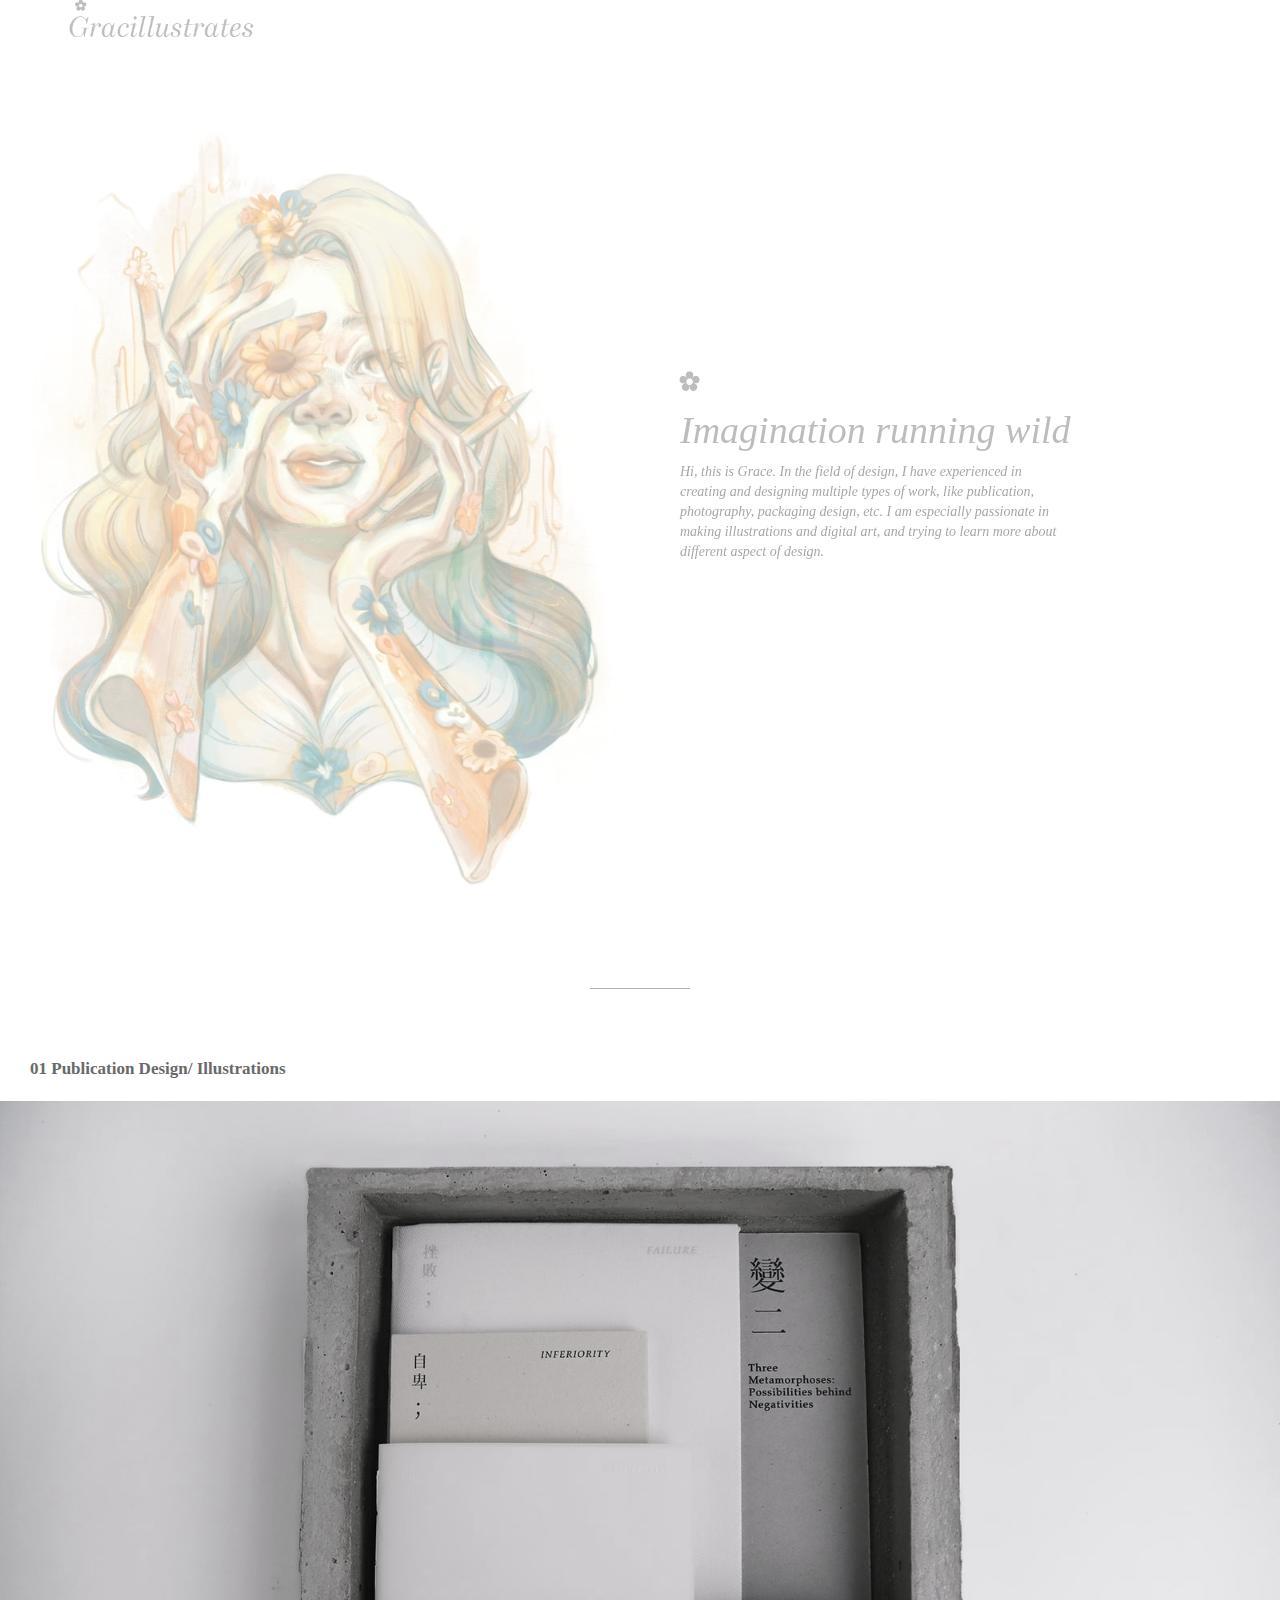
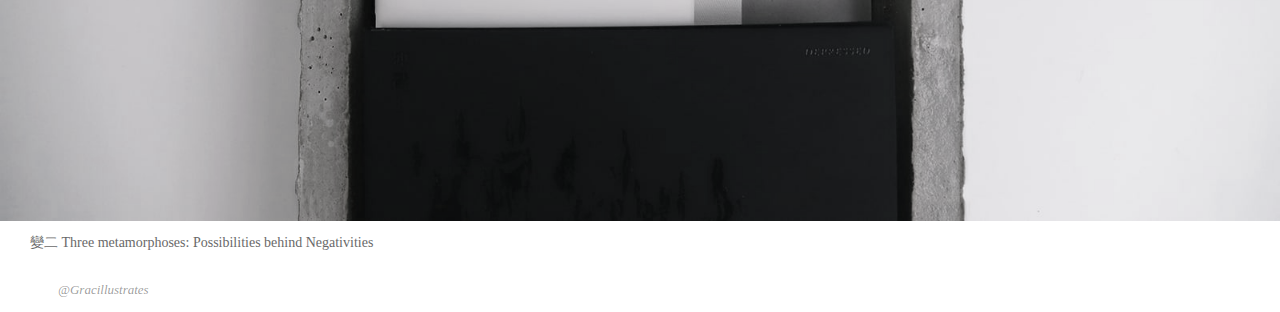
==== commit e122bba0: "Add files via upload" ====
--- a/index.html
+++ b/index.html
@@ -1,5 +1,5 @@
 <!DOCTYPE html><!--  This site was created in Webflow. http://www.webflow.com  -->
-<!--  Last Published: Fri Jun 18 2021 03:00:29 GMT+0000 (Coordinated Universal Time)  -->
+<!--  Last Published: Fri Jun 18 2021 03:28:23 GMT+0000 (Coordinated Universal Time)  -->
 <html data-wf-page="60aa0210d16ccb12616de811" data-wf-site="608eac4e8999741d56aeeb20">
 <head>
   <meta charset="utf-8">
@@ -39,7 +39,7 @@
   <div>
     <div class="section-33">
       <h1 class="heading-4"><strong class="bold-text">01 Publication Design/ Illustrations</strong></h1>
-      <a href="old-home.html" class="w-inline-block"><img src="images/變二_01-1-copy.jpg" loading="lazy" style="filter:grayscale(70%)" data-w-id="1f9c6792-36bb-86c0-ebde-8a3a72160632" srcset="images/變二_01-1-copy-p-500.jpeg 500w, images/變二_01-1-copy-p-800.jpeg 800w, images/變二_01-1-copy-p-1600.jpeg 1600w, images/變二_01-1-copy.jpg 1920w" sizes="(max-width: 1920px) 100vw, 1920px" alt=""></a>
+      <a href="old-home.html" class="link-block-9 w-inline-block"><img src="images/變二_01-1-copy.jpg" loading="lazy" style="filter:grayscale(70%)" data-w-id="1f9c6792-36bb-86c0-ebde-8a3a72160632" srcset="images/變二_01-1-copy-p-500.jpeg 500w, images/變二_01-1-copy-p-800.jpeg 800w, images/變二_01-1-copy-p-1600.jpeg 1600w, images/變二_01-1-copy.jpg 1920w" sizes="100vw" alt="" class="image-27"></a>
       <div class="text-block-21">變二 Three metamorphoses: Possibilities behind Negativities</div>
     </div>
   </div>
--- a/css/gracillustrates.webflow.css
+++ b/css/gracillustrates.webflow.css
@@ -308,9 +308,10 @@
 .link {
   position: relative;
   left: 58px;
-  font-family: 'Palatino Linotype', 'Book Antiqua', Palatino, serif;
+  font-family: 'Times New Roman', TimesNewRoman, Times, Baskerville, Georgia, serif;
   color: rgba(51, 51, 51, 0.49);
   font-size: 13px;
+  font-style: italic;
   text-decoration: none;
 }
 
@@ -1418,6 +1419,8 @@
 
   .section-4 {
     width: auto;
+    margin-left: auto;
+    padding-left: 20px;
   }
 
   .image-6 {
@@ -1428,14 +1431,20 @@
   .text-block-3 {
     position: static;
     width: auto;
+    margin-right: 20px;
     margin-left: 20px;
+    font-size: 10px;
+    line-height: 13px;
   }
 
   .text-block-4 {
     position: static;
     width: auto;
     margin-left: 0px;
+    padding-right: 20px;
     padding-left: 20px;
+    font-size: 10px;
+    line-height: 13px;
   }
 
   .slide-4 {
@@ -1447,9 +1456,23 @@
     height: auto;
   }
 
+  .image-9 {
+    width: 150px;
+    margin-top: 15px;
+    margin-left: auto;
+  }
+
+  .text-block-5 {
+    margin-top: -80px;
+    margin-left: 130px;
+    font-size: 11px;
+    line-height: 14px;
+  }
+
   .link {
     position: static;
     margin-left: 20px;
+    font-family: 'Times New Roman', TimesNewRoman, Times, Baskerville, Georgia, serif;
     font-size: 10px;
     font-style: italic;
   }
@@ -1795,6 +1818,29 @@
     background-position: 50% 50%;
   }
 
+  .link-4 {
+    font-size: 10px;
+  }
+
+  .link-5 {
+    margin-left: 15px;
+    font-size: 10px;
+  }
+
+  .link-6 {
+    margin-left: 15px;
+    font-size: 10px;
+  }
+
+  .link-7 {
+    margin-left: 15px;
+    font-size: 10px;
+  }
+
+  .slider-10 {
+    height: 300px;
+  }
+
   .text-block-21 {
     margin-top: 10px;
     margin-bottom: 10px;
